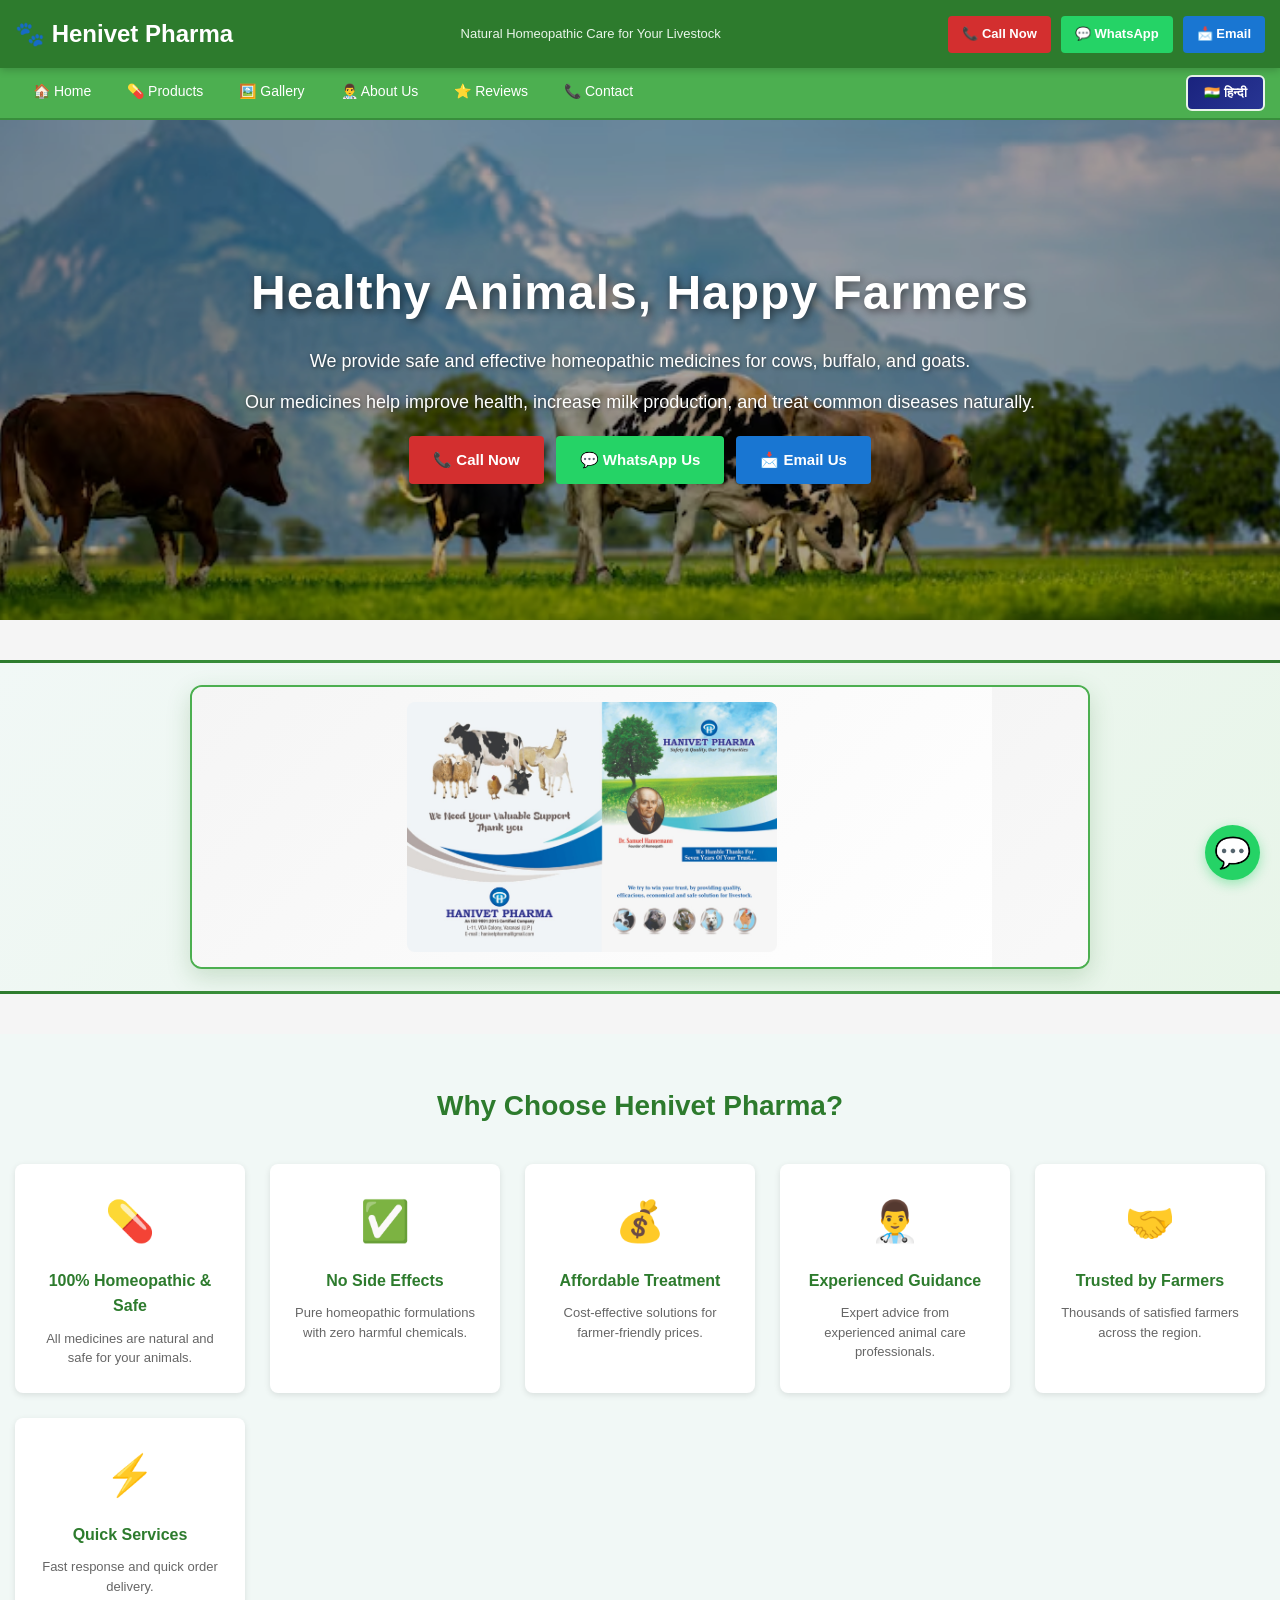
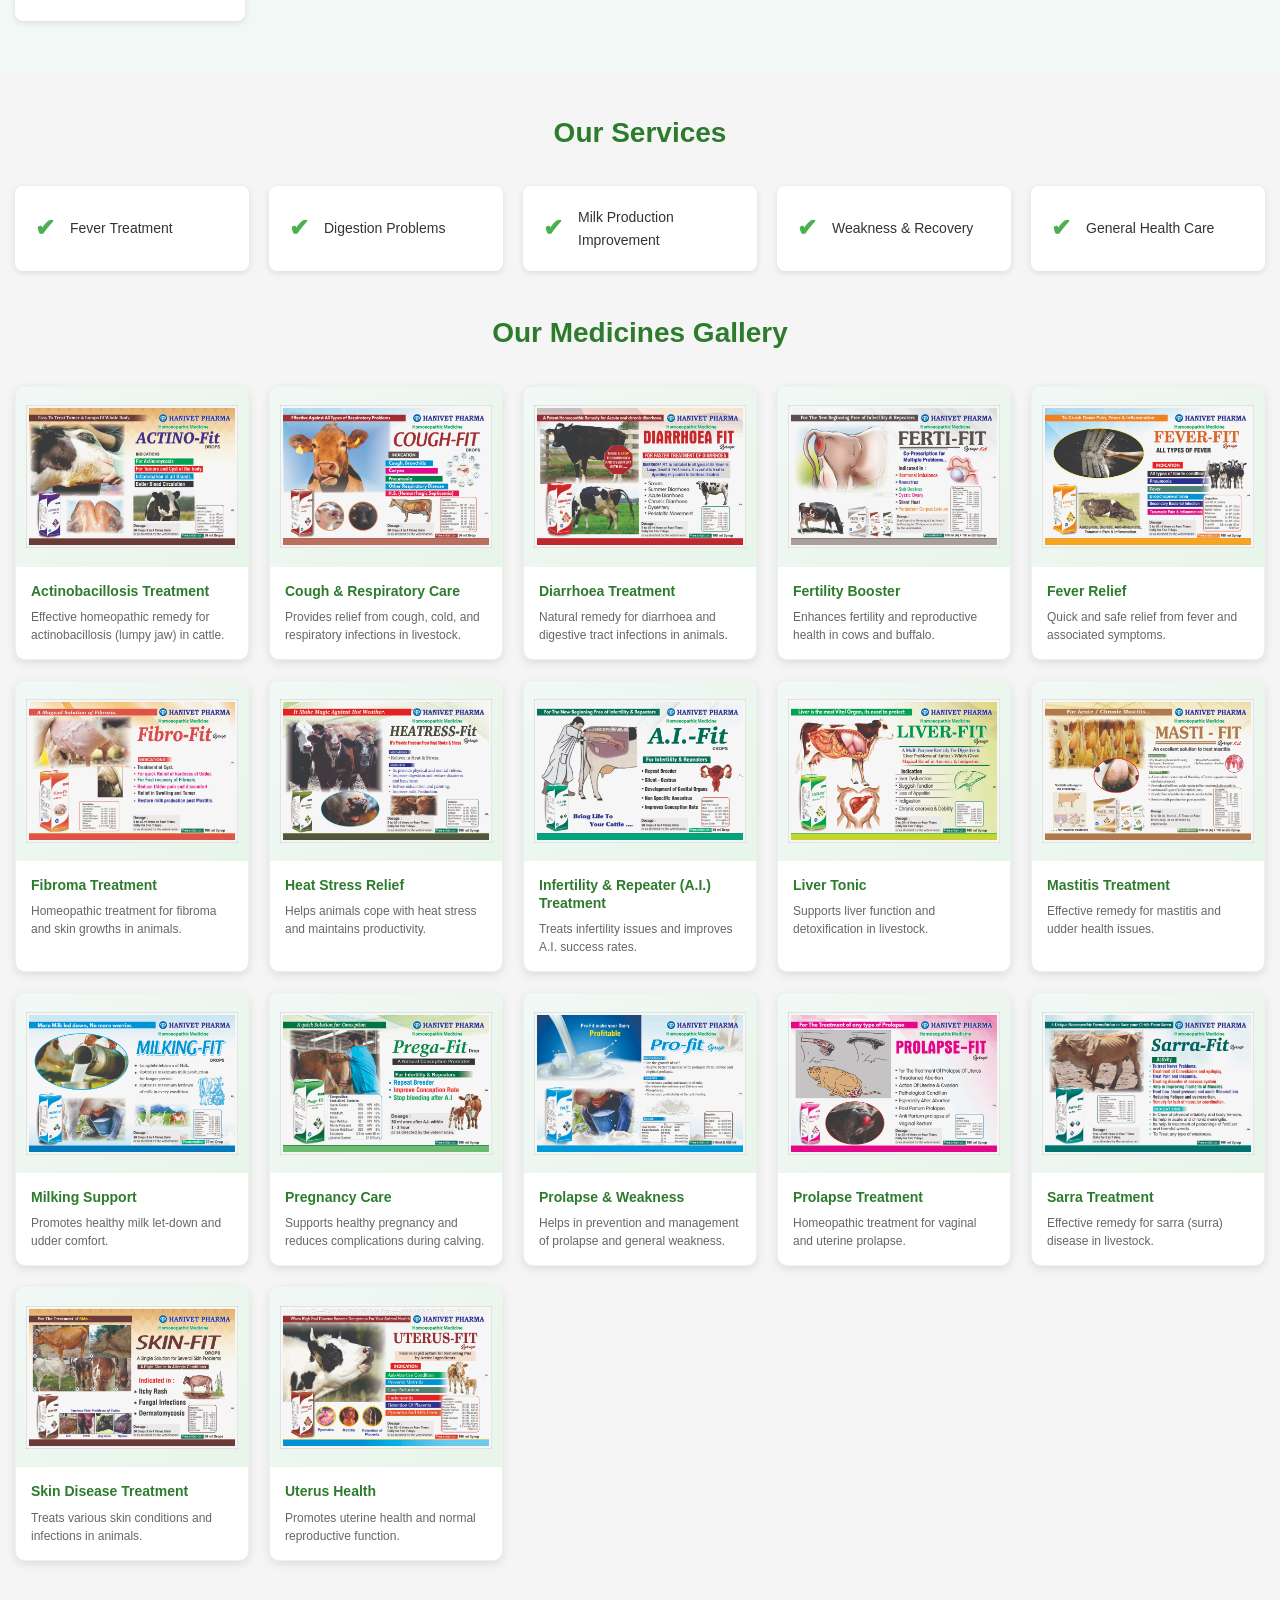
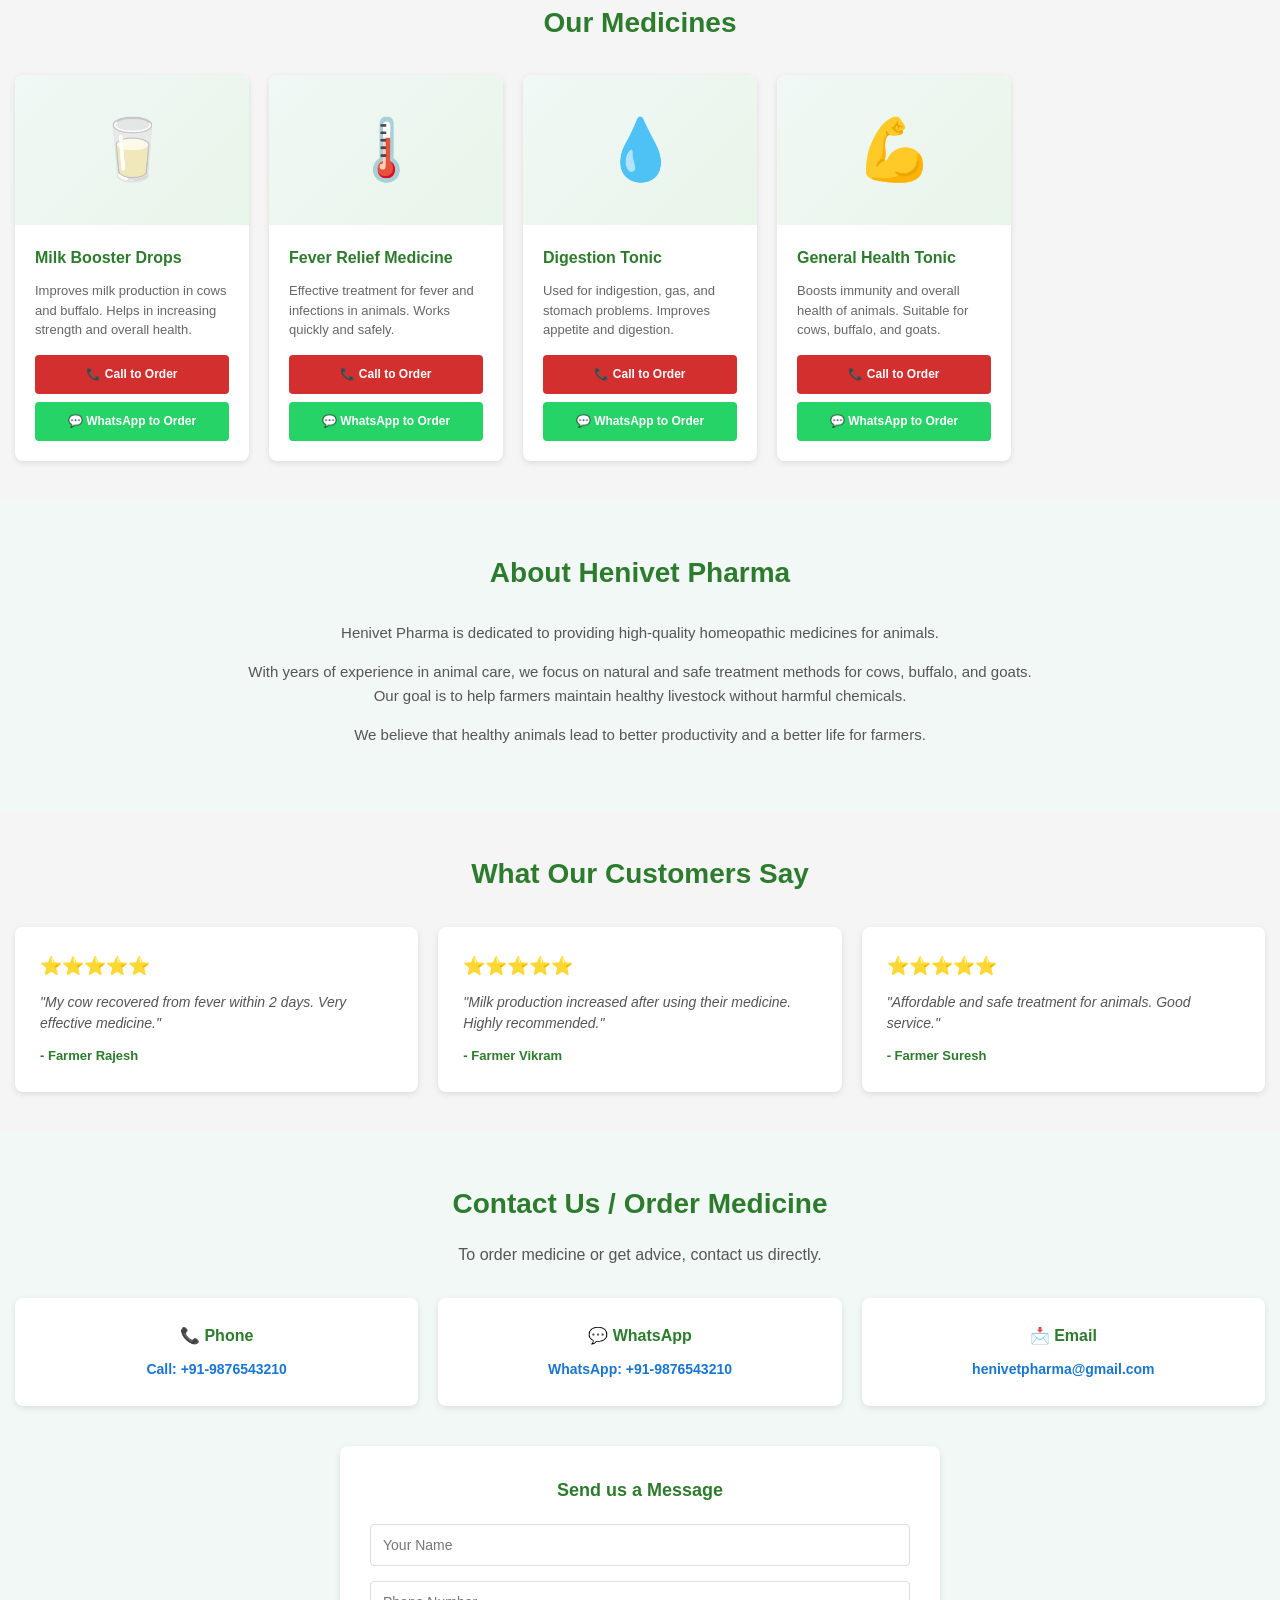
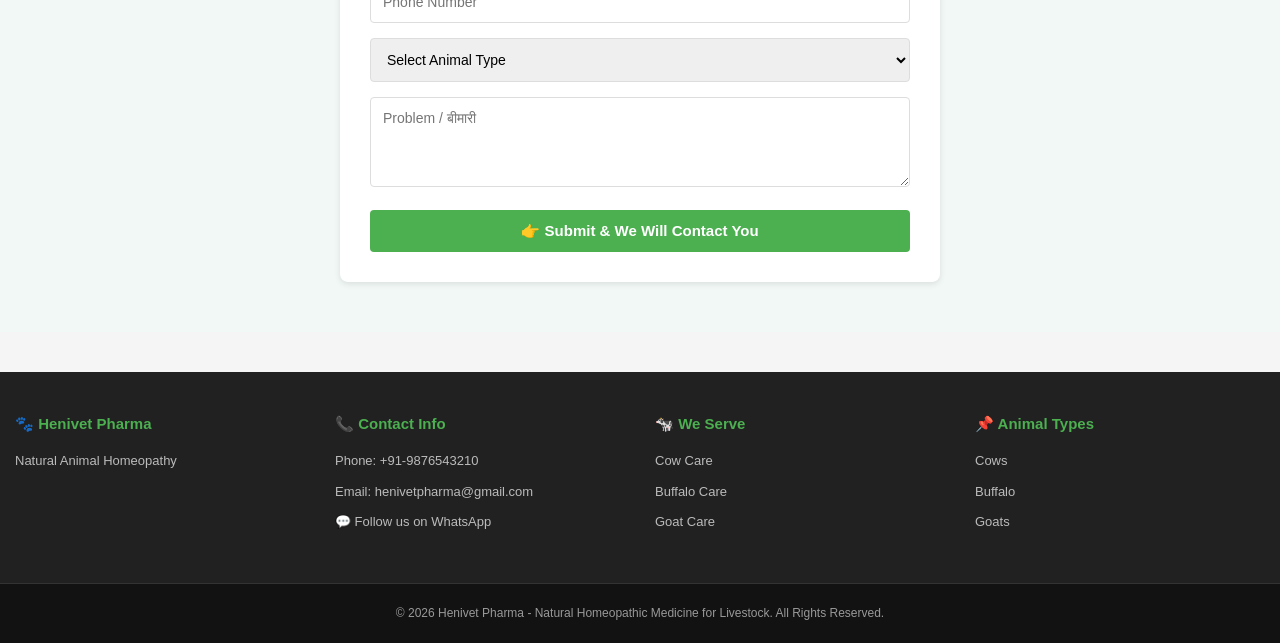
==== index.html @ 4a83a89b "Initial commit - Henivet Pharma with medicine gallery & language switch" ====
<!DOCTYPE html>
<html lang="en">
<head>
    <meta charset="UTF-8">
    <meta name="viewport" content="width=device-width, initial-scale=1.0">
    <title>Henivet Pharma - Natural Homeopathic Medicine for Livestock</title>
    <link rel="stylesheet" href="style.css">
</head>
<body>
    <!-- Header with Contact Buttons -->
    <div class="header">
        <div class="header-content">
            <a href="#" class="logo" data-lang="header_logo">🐾 Henivet Pharma</a>
            <div class="header-tagline" data-lang="header_tagline">Natural Homeopathic Care for Your Livestock</div>
            <div class="header-icons">
                <a href="tel:+919876543210" class="contact-btn call-btn" data-lang="header_call">📞 Call Now</a>
                <a href="https://wa.me/919876543210" class="contact-btn whatsapp-btn" target="_blank" data-lang="header_whatsapp">💬 WhatsApp</a>
                <a href="mailto:henivetpharma@gmail.com" class="contact-btn email-btn" data-lang="header_email">📩 Email</a>
            </div>
        </div>
    </div>

    <!-- Navigation -->
    <div class="nav-menu">
        <div class="nav-content">
            <a href="#home" class="nav-item" data-lang="nav_home">🏠 Home</a>
            <a href="#products" class="nav-item" data-lang="nav_products">💊 Products</a>
            <a href="#gallery" class="nav-item" data-lang="nav_gallery">🖼️ Gallery</a>
            <a href="#about" class="nav-item" data-lang="nav_about">👨‍⚕️ About Us</a>
            <a href="#reviews" class="nav-item" data-lang="nav_reviews">⭐ Reviews</a>
            <a href="#contact" class="nav-item" data-lang="nav_contact">📞 Contact</a>
            <div class="lang-switcher">
                <button class="lang-toggle-btn" onclick="toggleLangDropdown()">🇮🇳 हिन्दी</button>
                <div class="lang-dropdown">
                    <button class="lang-option" onclick="setLanguage('en')">
                        <span class="lang-flag">🇬🇧</span> English
                    </button>
                    <button class="lang-option" onclick="setLanguage('hi')">
                        <span class="lang-flag">🇮🇳</span> हिन्दी
                    </button>
                </div>
            </div>
        </div>
    </div>

    <!-- Hero Banner -->
    <div class="banner" id="home">
        <div class="banner-content">
            <h1 data-lang="hero_title">Healthy Animals, Happy Farmers</h1>
            <p data-lang="hero_desc1">We provide safe and effective homeopathic medicines for cows, buffalo, and goats.</p>
            <p data-lang="hero_desc2">Our medicines help improve health, increase milk production, and treat common diseases naturally.</p>
            <div class="banner-buttons">
                <a href="tel:+919876543210" class="banner-btn call-btn" data-lang="hero_call">📞 Call Now</a>
                <a href="https://wa.me/919876543210" class="banner-btn whatsapp-btn" target="_blank" data-lang="hero_whatsapp">💬 WhatsApp Us</a>
                <a href="mailto:henivetpharma@gmail.com" class="banner-btn email-btn" data-lang="hero_email">📩 Email Us</a>
            </div>
        </div>
    </div>

    <!-- Image Slider Section -->
    <div class="image-slider">
        <div class="slider-container">
            <div class="slider-track">
                <div class="slider-item">
                    <img src="About.jpg" alt="Henivet Pharma - About">
                </div>
                <div class="slider-item">
                    <img src="About2.jpg" alt="Henivet Pharma - About 2">
                </div>
            </div>
        </div>
    </div>

    <!-- Why Choose Us Section -->
    <div class="why-choose-us">
        <h2 data-lang="why_title">Why Choose Henivet Pharma?</h2>
        <div class="why-choose-grid">
            <div class="why-card">
                <div class="why-icon">💊</div>
                <h3 data-lang="why_1_title">100% Homeopathic & Safe</h3>
                <p data-lang="why_1_desc">All medicines are natural and safe for your animals.</p>
            </div>
            <div class="why-card">
                <div class="why-icon">✅</div>
                <h3 data-lang="why_2_title">No Side Effects</h3>
                <p data-lang="why_2_desc">Pure homeopathic formulations with zero harmful chemicals.</p>
            </div>
            <div class="why-card">
                <div class="why-icon">💰</div>
                <h3 data-lang="why_3_title">Affordable Treatment</h3>
                <p data-lang="why_3_desc">Cost-effective solutions for farmer-friendly prices.</p>
            </div>
            <div class="why-card">
                <div class="why-icon">👨‍⚕️</div>
                <h3 data-lang="why_4_title">Experienced Guidance</h3>
                <p data-lang="why_4_desc">Expert advice from experienced animal care professionals.</p>
            </div>
            <div class="why-card">
                <div class="why-icon">🤝</div>
                <h3 data-lang="why_5_title">Trusted by Farmers</h3>
                <p data-lang="why_5_desc">Thousands of satisfied farmers across the region.</p>
            </div>
            <div class="why-card">
                <div class="why-icon">⚡</div>
                <h3 data-lang="why_6_title">Quick Services</h3>
                <p data-lang="why_6_desc">Fast response and quick order delivery.</p>
            </div>
        </div>
    </div>

    <!-- Services Section -->
    <div class="services-section">
        <h2 data-lang="services_title">Our Services</h2>
        <div class="services-grid">
            <div class="service-item">
                <span class="check-mark">✔</span>
                <span data-lang="services_1">Fever Treatment</span>
            </div>
            <div class="service-item">
                <span class="check-mark">✔</span>
                <span data-lang="services_2">Digestion Problems</span>
            </div>
            <div class="service-item">
                <span class="check-mark">✔</span>
                <span data-lang="services_3">Milk Production Improvement</span>
            </div>
            <div class="service-item">
                <span class="check-mark">✔</span>
                <span data-lang="services_4">Weakness & Recovery</span>
            </div>
            <div class="service-item">
                <span class="check-mark">✔</span>
                <span data-lang="services_5">General Health Care</span>
            </div>
        </div>
    </div>


    <!-- Medicine Gallery Section -->
    <div class="medicine-gallery" id="gallery">
        <h2 data-lang="gallery_title">Our Medicines Gallery</h2>
        <div class="medicine-grid">
            <div class="medicine-card">
                <div class="medicine-card-img"><img src="actino_fit.jpg" alt="Actino"></div>
                <div class="medicine-card-body">
                    <h3 data-lang="medicine_actino">Actinobacillosis Treatment</h3>
                    <p data-lang="medicine_actino_desc">Effective homeopathic remedy for actinobacillosis (lumpy jaw) in cattle.</p>
                </div>
            </div>
            <div class="medicine-card">
                <div class="medicine-card-img"><img src="cough_fit.jpg" alt="Cough"></div>
                <div class="medicine-card-body">
                    <h3 data-lang="medicine_cough">Cough & Respiratory Care</h3>
                    <p data-lang="medicine_cough_desc">Provides relief from cough, cold, and respiratory infections in livestock.</p>
                </div>
            </div>
            <div class="medicine-card">
                <div class="medicine-card-img"><img src="diarrhoea_fit.jpg" alt="Diarrhoea"></div>
                <div class="medicine-card-body">
                    <h3 data-lang="medicine_diarrhoea">Diarrhoea Treatment</h3>
                    <p data-lang="medicine_diarrhoea_desc">Natural remedy for diarrhoea and digestive tract infections in animals.</p>
                </div>
            </div>
            <div class="medicine-card">
                <div class="medicine-card-img"><img src="ferit_fit.jpg" alt="Fertility"></div>
                <div class="medicine-card-body">
                    <h3 data-lang="medicine_ferit">Fertility Booster</h3>
                    <p data-lang="medicine_ferit_desc">Enhances fertility and reproductive health in cows and buffalo.</p>
                </div>
            </div>
            <div class="medicine-card">
                <div class="medicine-card-img"><img src="fever_fit.jpg" alt="Fever"></div>
                <div class="medicine-card-body">
                    <h3 data-lang="medicine_fever">Fever Relief</h3>
                    <p data-lang="medicine_fever_desc">Quick and safe relief from fever and associated symptoms.</p>
                </div>
            </div>
            <div class="medicine-card">
                <div class="medicine-card-img"><img src="fibro_fit.jpg" alt="Fibroma"></div>
                <div class="medicine-card-body">
                    <h3 data-lang="medicine_fibro">Fibroma Treatment</h3>
                    <p data-lang="medicine_fibro_desc">Homeopathic treatment for fibroma and skin growths in animals.</p>
                </div>
            </div>
            <div class="medicine-card">
                <div class="medicine-card-img"><img src="heatress_fit.jpg" alt="Heat Stress"></div>
                <div class="medicine-card-body">
                    <h3 data-lang="medicine_heatress">Heat Stress Relief</h3>
                    <p data-lang="medicine_heatress_desc">Helps animals cope with heat stress and maintains productivity.</p>
                </div>
            </div>
            <div class="medicine-card">
                <div class="medicine-card-img"><img src="infertility&amp;repeater(A.I.)fit.jpg" alt="Infertility"></div>
                <div class="medicine-card-body">
                    <h3 data-lang="medicine_infertility">Infertility & Repeater (A.I.) Treatment</h3>
                    <p data-lang="medicine_infertility_desc">Treats infertility issues and improves A.I. success rates.</p>
                </div>
            </div>
            <div class="medicine-card">
                <div class="medicine-card-img"><img src="liver_fit.jpg" alt="Liver"></div>
                <div class="medicine-card-body">
                    <h3 data-lang="medicine_liver">Liver Tonic</h3>
                    <p data-lang="medicine_liver_desc">Supports liver function and detoxification in livestock.</p>
                </div>
            </div>
            <div class="medicine-card">
                <div class="medicine-card-img"><img src="masti_fit.jpg" alt="Mastitis"></div>
                <div class="medicine-card-body">
                    <h3 data-lang="medicine_masti">Mastitis Treatment</h3>
                    <p data-lang="medicine_masti_desc">Effective remedy for mastitis and udder health issues.</p>
                </div>
            </div>
            <div class="medicine-card">
                <div class="medicine-card-img"><img src="milking_fit.jpg" alt="Milking"></div>
                <div class="medicine-card-body">
                    <h3 data-lang="medicine_milking">Milking Support</h3>
                    <p data-lang="medicine_milking_desc">Promotes healthy milk let-down and udder comfort.</p>
                </div>
            </div>
            <div class="medicine-card">
                <div class="medicine-card-img"><img src="prega_fit.jpg" alt="Pregnancy"></div>
                <div class="medicine-card-body">
                    <h3 data-lang="medicine_prega">Pregnancy Care</h3>
                    <p data-lang="medicine_prega_desc">Supports healthy pregnancy and reduces complications during calving.</p>
                </div>
            </div>
            <div class="medicine-card">
                <div class="medicine-card-img"><img src="pro_fit.jpg" alt="Prolapse & Weakness"></div>
                <div class="medicine-card-body">
                    <h3 data-lang="medicine_pro">Prolapse & Weakness</h3>
                    <p data-lang="medicine_pro_desc">Helps in prevention and management of prolapse and general weakness.</p>
                </div>
            </div>
            <div class="medicine-card">
                <div class="medicine-card-img"><img src="prolapse_fit.jpg" alt="Prolapse"></div>
                <div class="medicine-card-body">
                    <h3 data-lang="medicine_prolapse">Prolapse Treatment</h3>
                    <p data-lang="medicine_prolapse_desc">Homeopathic treatment for vaginal and uterine prolapse.</p>
                </div>
            </div>
            <div class="medicine-card">
                <div class="medicine-card-img"><img src="sarra_fit.jpg" alt="Sarra"></div>
                <div class="medicine-card-body">
                    <h3 data-lang="medicine_sarra">Sarra Treatment</h3>
                    <p data-lang="medicine_sarra_desc">Effective remedy for sarra (surra) disease in livestock.</p>
                </div>
            </div>
            <div class="medicine-card">
                <div class="medicine-card-img"><img src="skin_fit.jpg" alt="Skin"></div>
                <div class="medicine-card-body">
                    <h3 data-lang="medicine_skin">Skin Disease Treatment</h3>
                    <p data-lang="medicine_skin_desc">Treats various skin conditions and infections in animals.</p>
                </div>
            </div>
            <div class="medicine-card">
                <div class="medicine-card-img"><img src="uterus_fit.jpg" alt="Uterus"></div>
                <div class="medicine-card-body">
                    <h3 data-lang="medicine_uterus">Uterus Health</h3>
                    <p data-lang="medicine_uterus_desc">Promotes uterine health and normal reproductive function.</p>
                </div>
            </div>
        </div>
    </div>

    <!-- Products Section -->
    <div class="products-container" id="products">
        <h2 class="section-title" data-lang="products_title">Our Medicines</h2>
        <div class="products-grid">
            <div class="product-card">
                <div class="product-image">🥛</div>
                <div class="product-details">
                    <h3 class="product-name" data-lang="product_1_name">Milk Booster Drops</h3>
                    <p class="product-description" data-lang="product_1_desc">Improves milk production in cows and buffalo. Helps in increasing strength and overall health.</p>
                    <div class="product-buttons">
                        <a href="tel:+919876543210" class="order-btn" data-lang="order_call">📞 Call to Order</a>
                        <a href="https://wa.me/919876543210" class="order-btn whatsapp" target="_blank" data-lang="order_whatsapp">💬 WhatsApp to Order</a>
                    </div>
                </div>
            </div>

            <div class="product-card">
                <div class="product-image">🌡️</div>
                <div class="product-details">
                    <h3 class="product-name" data-lang="product_2_name">Fever Relief Medicine</h3>
                    <p class="product-description" data-lang="product_2_desc">Effective treatment for fever and infections in animals. Works quickly and safely.</p>
                    <div class="product-buttons">
                        <a href="tel:+919876543210" class="order-btn" data-lang="order_call">📞 Call to Order</a>
                        <a href="https://wa.me/919876543210" class="order-btn whatsapp" target="_blank" data-lang="order_whatsapp">💬 WhatsApp to Order</a>
                    </div>
                </div>
            </div>

            <div class="product-card">
                <div class="product-image">💧</div>
                <div class="product-details">
                    <h3 class="product-name" data-lang="product_3_name">Digestion Tonic</h3>
                    <p class="product-description" data-lang="product_3_desc">Used for indigestion, gas, and stomach problems. Improves appetite and digestion.</p>
                    <div class="product-buttons">
                        <a href="tel:+919876543210" class="order-btn" data-lang="order_call">📞 Call to Order</a>
                        <a href="https://wa.me/919876543210" class="order-btn whatsapp" target="_blank" data-lang="order_whatsapp">💬 WhatsApp to Order</a>
                    </div>
                </div>
            </div>

            <div class="product-card">
                <div class="product-image">💪</div>
                <div class="product-details">
                    <h3 class="product-name" data-lang="product_4_name">General Health Tonic</h3>
                    <p class="product-description" data-lang="product_4_desc">Boosts immunity and overall health of animals. Suitable for cows, buffalo, and goats.</p>
                    <div class="product-buttons">
                        <a href="tel:+919876543210" class="order-btn" data-lang="order_call">📞 Call to Order</a>
                        <a href="https://wa.me/919876543210" class="order-btn whatsapp" target="_blank" data-lang="order_whatsapp">💬 WhatsApp to Order</a>
                    </div>
                </div>
            </div>
        </div>
    </div>


    <!-- About Us Section -->
    <div class="about-section" id="about">
        <h2 data-lang="about_title">About Henivet Pharma</h2>
        <div class="about-content">
            <p data-lang="about_desc1">Henivet Pharma is dedicated to providing high-quality homeopathic medicines for animals.</p>
            <p data-lang="about_desc2">With years of experience in animal care, we focus on natural and safe treatment methods for cows, buffalo, and goats. Our goal is to help farmers maintain healthy livestock without harmful chemicals.</p>
            <p data-lang="about_desc3">We believe that healthy animals lead to better productivity and a better life for farmers.</p>
        </div>
    </div>

    <!-- Reviews Section -->
    <div class="reviews-section" id="reviews">
        <h2 data-lang="reviews_title">What Our Customers Say</h2>
        <div class="reviews-grid">
            <div class="review-card">
                <div class="review-stars">⭐⭐⭐⭐⭐</div>
                <p class="review-text" data-lang="review_1_text">"My cow recovered from fever within 2 days. Very effective medicine."</p>
                <p class="review-author" data-lang="review_1_author">- Farmer Rajesh</p>
            </div>
            <div class="review-card">
                <div class="review-stars">⭐⭐⭐⭐⭐</div>
                <p class="review-text" data-lang="review_2_text">"Milk production increased after using their medicine. Highly recommended."</p>
                <p class="review-author" data-lang="review_2_author">- Farmer Vikram</p>
            </div>
            <div class="review-card">
                <div class="review-stars">⭐⭐⭐⭐⭐</div>
                <p class="review-text" data-lang="review_3_text">"Affordable and safe treatment for animals. Good service."</p>
                <p class="review-author" data-lang="review_3_author">- Farmer Suresh</p>
            </div>
        </div>
    </div>

    <!-- Contact Section -->
    <div class="contact-section" id="contact">
        <h2 data-lang="contact_title">Contact Us / Order Medicine</h2>
        <p data-lang="contact_subtitle">To order medicine or get advice, contact us directly.</p>
        
        <div class="contact-info">
            <div class="contact-method">
                <h3 data-lang="contact_phone_title">📞 Phone</h3>
                <p><a href="tel:+919876543210" data-lang="contact_phone">Call: +91-9876543210</a></p>
            </div>
            
            <div class="contact-method">
                <h3 data-lang="contact_whatsapp_title">💬 WhatsApp</h3>
                <p><a href="https://wa.me/919876543210" target="_blank" data-lang="contact_whatsapp">WhatsApp: +91-9876543210</a></p>
            </div>
            
            <div class="contact-method">
                <h3 data-lang="contact_email_title">📩 Email</h3>
                <p><a href="mailto:henivetpharma@gmail.com" data-lang="contact_email">henivetpharma@gmail.com</a></p>
            </div>
        </div>

        <div class="contact-form">
            <h3 data-lang="contact_form_title">Send us a Message</h3>
            <form onsubmit="handleFormSubmit(event)">
                <input type="text" id="name" data-lang="form_name_placeholder" placeholder="Your Name" required>
                <input type="tel" id="phone" data-lang="form_phone_placeholder" placeholder="Phone Number" required>
                <select id="animal" required>
                    <option value="" data-lang="form_animal_label">Select Animal Type</option>
                    <option value="Cow" data-lang="form_animal_cow">Cow</option>
                    <option value="Buffalo" data-lang="form_animal_buffalo">Buffalo</option>
                    <option value="Goat" data-lang="form_animal_goat">Goat</option>
                </select>
                <textarea id="problem" data-lang="form_problem_placeholder" placeholder="Problem / बीमारी" rows="4" required></textarea>
                <button type="submit" class="submit-btn" data-lang="form_submit">👉 Submit & We Will Contact You</button>
            </form>
        </div>
    </div>
    <div class="footer">
        <div class="footer-content">
            <div class="footer-section">
                <h3 data-lang="footer_brand">🐾 Henivet Pharma</h3>
                <p data-lang="footer_tagline">Natural Animal Homeopathy</p>
            </div>

            <div class="footer-section">
                <h3 data-lang="footer_contact_title">📞 Contact Info</h3>
                <ul>
                    <li><a href="tel:+919876543210" data-lang="footer_phone">Phone: +91-9876543210</a></li>
                    <li><a href="mailto:henivetpharma@gmail.com" data-lang="footer_email">Email: henivetpharma@gmail.com</a></li>
                    <li><a href="https://wa.me/919876543210" target="_blank" data-lang="footer_whatsapp_link">💬 Follow us on WhatsApp</a></li>
                </ul>
            </div>

            <div class="footer-section">
                <h3 data-lang="footer_serve_title">🐄 We Serve</h3>
                <ul>
                    <li data-lang="footer_serve_1">Cow Care</li>
                    <li data-lang="footer_serve_2">Buffalo Care</li>
                    <li data-lang="footer_serve_3">Goat Care</li>
                </ul>
            </div>

            <div class="footer-section">
                <h3 data-lang="footer_animals_title">📌 Animal Types</h3>
                <ul>
                    <li data-lang="footer_animal_1">Cows</li>
                    <li data-lang="footer_animal_2">Buffalo</li>
                    <li data-lang="footer_animal_3">Goats</li>
                </ul>
            </div>
        </div>

        <div class="footer-bottom">
            <p data-lang="footer_copyright">&copy; 2026 Henivet Pharma - Natural Homeopathic Medicine for Livestock. All Rights Reserved.</p>
        </div>
    </div>

    <!-- Floating WhatsApp Button -->
    <a href="https://wa.me/919876543210" target="_blank" class="whatsapp-float">
        <span>💬</span>
    </a>

    <script src="script.js"></script>
</body>
</html>
---- style.css ----
* {
    margin: 0;
    padding: 0;
    box-sizing: border-box;
}

body {
    font-family: 'Roboto', Arial, sans-serif;
    background-color: #f5f5f5;
    color: #212121;
    line-height: 1.6;
}

/* Header */
.header {
    background-color: #2d7b2d;
    padding: 15px 0;
    position: sticky;
    top: 0;
    z-index: 100;
    box-shadow: 0 2px 8px rgba(0,0,0,0.2);
}

.header-content {
    max-width: 1280px;
    margin: 0 auto;
    padding: 0 15px;
    display: flex;
    align-items: center;
    justify-content: space-between;
    gap: 20px;
    flex-wrap: wrap;
}

.logo {
    color: white;
    font-size: 24px;
    font-weight: bold;
    text-decoration: none;
    white-space: nowrap;
}

.header-tagline {
    color: #e8f5e9;
    font-size: 13px;
    flex: 1;
    text-align: center;
}

.header-icons {
    display: flex;
    gap: 10px;
    flex-wrap: wrap;
    justify-content: flex-end;
}

.contact-btn {
    padding: 8px 14px;
    border-radius: 4px;
    text-decoration: none;
    color: white;
    font-size: 13px;
    font-weight: bold;
    border: none;
    cursor: pointer;
    transition: all 0.3s;
    display: inline-block;
    white-space: nowrap;
}

.call-btn { background-color: #d32f2f; }
.call-btn:hover { background-color: #b71c1c; transform: scale(1.05); box-shadow: 0 4px 12px rgba(211, 47, 47, 0.4); }

.whatsapp-btn { background-color: #25d366; }
.whatsapp-btn:hover { background-color: #1da851; transform: scale(1.05); box-shadow: 0 4px 12px rgba(37, 211, 102, 0.4); }

.email-btn { background-color: #1976d2; }
.email-btn:hover { background-color: #1565c0; transform: scale(1.05); box-shadow: 0 4px 12px rgba(25, 118, 210, 0.4); }

/* Navigation */
.nav-menu {
    background-color: #4caf50;
    border-bottom: 2px solid #388e3c;
    box-shadow: 0 2px 4px rgba(0,0,0,0.1);
}

.nav-content {
    max-width: 1280px;
    margin: 0 auto;
    padding: 0 15px;
    display: flex;
    gap: 0;
    flex-wrap: wrap;
    align-items: center;
}

.nav-item {
    padding: 12px 18px;
    color: white;
    text-decoration: none;
    font-size: 14px;
    font-weight: 500;
    border-bottom: 3px solid transparent;
    transition: all 0.2s;
    cursor: pointer;
    border-radius: 0;
}

.nav-item:hover {
    background-color: #388e3c;
    border-bottom-color: #fff;
}

/* Language Switcher */
.lang-switcher {
    position: relative;
    display: inline-block;
    margin-left: auto;
}

.lang-toggle-btn {
    background: linear-gradient(135deg, #1a237e, #283593);
    color: white;
    border: 2px solid #e8f5e9;
    padding: 8px 16px;
    border-radius: 6px;
    font-size: 13px;
    font-weight: bold;
    cursor: pointer;
    transition: all 0.3s;
    white-space: nowrap;
}

.lang-toggle-btn:hover {
    background: linear-gradient(135deg, #283593, #3949ab);
    transform: scale(1.05);
    box-shadow: 0 4px 12px rgba(26, 35, 126, 0.4);
}

.lang-dropdown {
    display: none;
    position: absolute;
    top: 100%;
    right: 0;
    background: white;
    min-width: 160px;
    border-radius: 8px;
    box-shadow: 0 8px 24px rgba(0,0,0,0.15);
    z-index: 200;
    margin-top: 8px;
    overflow: hidden;
    border: 1px solid #e0e0e0;
}

.lang-dropdown.show { display: block; }

.lang-option {
    display: flex;
    align-items: center;
    gap: 10px;
    padding: 14px 20px;
    cursor: pointer;
    transition: all 0.2s;
    font-size: 14px;
    color: #333;
    border: none;
    background: none;
    width: 100%;
    text-align: left;
}

.lang-option:hover { background-color: #e8f5e9; color: #2d7b2d; }
.lang-option .lang-flag { font-size: 20px; }

/* Hero Banner */
.banner {
    background: url('cow-standing-green-pasture-cow-field-livestock-grazing-countryside-farm-life-with-cattle-calves-cow-rural-landscape-ranch-with-grazing-bovine-dairy-cow_265223-182213.avif') center/cover no-repeat fixed;
    color: white;
    padding: 100px 20px;
    text-align: center;
    margin-bottom: 40px;
    position: relative;
    min-height: 500px;
    display: flex;
    align-items: center;
    justify-content: center;
}

.banner::before {
    content: '';
    position: absolute;
    top: 0; left: 0; right: 0; bottom: 0;
    background: rgba(0, 0, 0, 0.35);
    z-index: 1;
}

.banner-content {
    max-width: 800px;
    margin: 0 auto;
    position: relative;
    z-index: 2;
}

.banner h1 {
    font-size: 48px;
    margin-bottom: 15px;
    font-weight: bold;
    text-shadow: 2px 2px 8px rgba(0, 0, 0, 0.6);
    letter-spacing: 1px;
}

.banner p {
    font-size: 18px;
    margin-bottom: 12px;
    line-height: 1.6;
    text-shadow: 1px 1px 4px rgba(0, 0, 0, 0.6);
}

.banner-buttons {
    display: flex;
    gap: 12px;
    justify-content: center;
    flex-wrap: wrap;
    margin-top: 20px;
}

.banner-btn {
    padding: 12px 24px;
    color: white;
    border: none;
    border-radius: 4px;
    font-size: 15px;
    cursor: pointer;
    font-weight: bold;
    transition: all 0.3s;
    text-decoration: none;
    display: inline-block;
}

.banner-btn.call-btn { background-color: #d32f2f; }
.banner-btn.call-btn:hover { background-color: #b71c1c; transform: scale(1.05); box-shadow: 0 4px 12px rgba(211, 47, 47, 0.4); }
.banner-btn.whatsapp-btn { background-color: #25d366; }
.banner-btn.whatsapp-btn:hover { background-color: #1da851; transform: scale(1.05); box-shadow: 0 4px 12px rgba(37, 211, 102, 0.4); }
.banner-btn.email-btn { background-color: #1976d2; }
.banner-btn.email-btn:hover { background-color: #1565c0; transform: scale(1.05); box-shadow: 0 4px 12px rgba(25, 118, 210, 0.4); }

/* Image Slider Section */
.image-slider {
    width: 100%;
    margin: 40px 0;
    overflow: hidden;
    background: linear-gradient(135deg, #f1f8f6 0%, #e8f5e9 100%);
    padding: 25px 0;
    position: relative;
}

.image-slider::before, .image-slider::after {
    content: '';
    position: absolute;
    left: 0; right: 0;
    height: 3px;
    background: linear-gradient(90deg, #2d7b2d, #4caf50, #2d7b2d);
}
.image-slider::before { top: 0; }
.image-slider::after { bottom: 0; }

.slider-container {
    max-width: 900px;
    margin: 0 auto;
    overflow: hidden;
    position: relative;
    border-radius: 12px;
    box-shadow: 0 8px 24px rgba(45, 123, 45, 0.2);
    border: 2px solid #4caf50;
    background: white;
}

.slider-track {
    display: flex;
    animation: slideRight 12s linear infinite;
    width: fit-content;
}

.slider-item {
    min-width: 100%;
    height: 280px;
    display: flex;
    align-items: center;
    justify-content: center;
    background: linear-gradient(135deg, #f5f5f5 0%, #fff 100%);
    padding: 15px;
}

.slider-item img {
    width: auto;
    height: 100%;
    max-width: 90%;
    object-fit: contain;
    display: block;
    border-radius: 8px;
    transition: transform 0.3s ease;
}

.slider-item:hover img { transform: scale(1.02); }

@keyframes slideRight {
    0% { transform: translateX(0); }
    50% { transform: translateX(-100%); }
    100% { transform: translateX(-100%); }
}

/* Why Choose Us Section */
.why-choose-us {
    background-color: #f1f8f6;
    padding: 50px 15px;
    margin-bottom: 40px;
}

.why-choose-us h2 {
    max-width: 1280px;
    margin: 0 auto 35px;
    font-size: 28px;
    color: #2d7b2d;
    text-align: center;
}

.why-choose-grid {
    max-width: 1280px;
    margin: 0 auto;
    display: grid;
    grid-template-columns: repeat(auto-fit, minmax(200px, 1fr));
    gap: 25px;
}

.why-card {
    background: white;
    padding: 25px;
    border-radius: 8px;
    text-align: center;
    box-shadow: 0 2px 6px rgba(0,0,0,0.1);
    transition: all 0.3s;
}

.why-card:hover { box-shadow: 0 6px 16px rgba(76, 175, 80, 0.2); transform: translateY(-5px); }
.why-icon { font-size: 40px; margin-bottom: 15px; }
.why-card h3 { font-size: 16px; color: #2d7b2d; margin-bottom: 10px; }
.why-card p { font-size: 13px; color: #666; line-height: 1.5; }

/* Services Section */
.services-section {
    max-width: 1280px;
    margin: 0 auto 40px;
    padding: 0 15px;
}

.services-section h2 {
    font-size: 28px;
    color: #2d7b2d;
    margin-bottom: 30px;
    text-align: center;
}

.services-grid {
    display: grid;
    grid-template-columns: repeat(auto-fit, minmax(200px, 1fr));
    gap: 20px;
}

.service-item {
    background: white;
    padding: 20px;
    border-radius: 8px;
    box-shadow: 0 2px 6px rgba(0,0,0,0.1);
    display: flex;
    align-items: center;
    gap: 15px;
    transition: all 0.3s;
}

.service-item:hover { box-shadow: 0 6px 16px rgba(76, 175, 80, 0.2); transform: translateY(-3px); }
.check-mark { font-size: 24px; color: #4caf50; font-weight: bold; }
.service-item span:last-child { font-size: 14px; color: #333; font-weight: 500; }

/* Medicine Gallery Section */
.medicine-gallery {
    max-width: 1280px;
    margin: 0 auto 40px;
    padding: 0 15px;
}

.medicine-gallery h2 {
    font-size: 28px;
    color: #2d7b2d;
    margin-bottom: 30px;
    text-align: center;
}

.medicine-grid {
    display: grid;
    grid-template-columns: repeat(auto-fill, minmax(200px, 1fr));
    gap: 20px;
}

.medicine-card {
    background: white;
    border-radius: 10px;
    overflow: hidden;
    box-shadow: 0 3px 10px rgba(0,0,0,0.1);
    transition: all 0.3s ease;
    border: 1px solid #e8f5e9;
    cursor: pointer;
}

.medicine-card:hover {
    transform: translateY(-6px);
    box-shadow: 0 8px 25px rgba(76, 175, 80, 0.25);
    border-color: #4caf50;
}

.medicine-card-img {
    width: 100%;
    height: 180px;
    background: linear-gradient(135deg, #f1f8f6 0%, #e8f5e9 100%);
    display: flex;
    align-items: center;
    justify-content: center;
    overflow: hidden;
    padding: 10px;
}

.medicine-card-img img {
    width: 100%;
    height: 100%;
    object-fit: contain;
    transition: transform 0.4s ease;
}

.medicine-card:hover .medicine-card-img img { transform: scale(1.08); }

.medicine-card-body { padding: 15px; }
.medicine-card-body h3 { font-size: 14px; color: #2d7b2d; margin-bottom: 8px; font-weight: bold; line-height: 1.3; }
.medicine-card-body p { font-size: 12px; color: #666; line-height: 1.5; }

/* Products Section */
.products-container {
    max-width: 1280px;
    margin: 0 auto 40px;
    padding: 0 15px;
}

.products-container h2 {
    font-size: 28px;
    color: #2d7b2d;
    margin-bottom: 30px;
    text-align: center;
}

.products-grid {
    display: grid;
    grid-template-columns: repeat(auto-fill, minmax(220px, 1fr));
    gap: 20px;
}

.product-card {
    background: white;
    border-radius: 8px;
    overflow: hidden;
    box-shadow: 0 2px 6px rgba(0,0,0,0.1);
    transition: all 0.3s;
}

.product-card:hover { box-shadow: 0 6px 16px rgba(76, 175, 80, 0.2); transform: translateY(-5px); }

.product-image {
    width: 100%;
    height: 150px;
    background: linear-gradient(135deg, #f1f8f6 0%, #e8f5e9 100%);
    display: flex;
    align-items: center;
    justify-content: center;
    font-size: 60px;
}

.product-details { padding: 20px; }
.product-name { font-size: 16px; font-weight: bold; color: #2d7b2d; margin-bottom: 10px; }
.product-description { font-size: 13px; color: #666; margin-bottom: 15px; line-height: 1.5; }
.product-buttons { display: flex; flex-direction: column; gap: 8px; }

.order-btn {
    padding: 10px 15px;
    border: none;
    border-radius: 4px;
    font-size: 12px;
    font-weight: bold;
    cursor: pointer;
    text-decoration: none;
    text-align: center;
    transition: all 0.3s;
    color: white;
    background-color: #d32f2f;
}

.order-btn:hover { background-color: #b71c1c; transform: scale(1.02); }
.order-btn.whatsapp { background-color: #25d366; }
.order-btn.whatsapp:hover { background-color: #1da851; }

/* About Us Section */
.about-section {
    background-color: #f1f8f6;
    padding: 50px 15px;
    margin-bottom: 40px;
}

.about-section h2 {
    max-width: 800px;
    margin: 0 auto 25px;
    font-size: 28px;
    color: #2d7b2d;
    text-align: center;
}

.about-content {
    max-width: 800px;
    margin: 0 auto;
    text-align: center;
}

.about-content p { font-size: 15px; color: #555; margin-bottom: 15px; line-height: 1.6; }

/* Reviews Section */
.reviews-section {
    max-width: 1280px;
    margin: 0 auto 40px;
    padding: 0 15px;
}

.reviews-section h2 {
    font-size: 28px;
    color: #2d7b2d;
    margin-bottom: 30px;
    text-align: center;
}

.reviews-grid {
    display: grid;
    grid-template-columns: repeat(auto-fit, minmax(250px, 1fr));
    gap: 20px;
}

.review-card {
    background: white;
    padding: 25px;
    border-radius: 8px;
    box-shadow: 0 2px 6px rgba(0,0,0,0.1);
    transition: all 0.3s;
}

.review-card:hover { box-shadow: 0 6px 16px rgba(76, 175, 80, 0.2); transform: translateY(-5px); }
.review-stars { font-size: 18px; margin-bottom: 12px; }
.review-text { font-size: 14px; color: #555; margin-bottom: 12px; line-height: 1.5; font-style: italic; }
.review-author { font-size: 13px; color: #2d7b2d; font-weight: bold; }

/* Contact Section */
.contact-section {
    background-color: #f1f8f6;
    padding: 50px 15px;
    margin-bottom: 40px;
}

.contact-section h2 {
    max-width: 1280px;
    margin: 0 auto 15px;
    font-size: 28px;
    color: #2d7b2d;
    text-align: center;
}

.contact-section > p {
    max-width: 1280px;
    margin: 0 auto 30px;
    text-align: center;
    color: #555;
}

.contact-info {
    max-width: 1280px;
    margin: 0 auto 40px;
    display: grid;
    grid-template-columns: repeat(auto-fit, minmax(200px, 1fr));
    gap: 20px;
}

.contact-method {
    background: white;
    padding: 25px;
    border-radius: 8px;
    text-align: center;
    box-shadow: 0 2px 6px rgba(0,0,0,0.1);
}

.contact-method h3 { font-size: 16px; color: #2d7b2d; margin-bottom: 10px; }
.contact-method p { font-size: 14px; }
.contact-method a { color: #1976d2; text-decoration: none; font-weight: bold; transition: color 0.3s; }
.contact-method a:hover { color: #2d7b2d; }

.contact-form {
    max-width: 600px;
    margin: 0 auto;
    background: white;
    padding: 30px;
    border-radius: 8px;
    box-shadow: 0 2px 6px rgba(0,0,0,0.1);
}

.contact-form h3 { font-size: 18px; color: #2d7b2d; margin-bottom: 20px; text-align: center; }

.contact-form input,
.contact-form select,
.contact-form textarea {
    width: 100%;
    padding: 12px;
    margin-bottom: 15px;
    border: 1px solid #ddd;
    border-radius: 4px;
    font-family: inherit;
    font-size: 14px;
}

.contact-form input:focus,
.contact-form select:focus,
.contact-form textarea:focus {
    outline: none;
    border-color: #4caf50;
    box-shadow: 0 0 5px rgba(76, 175, 80, 0.3);
}

.submit-btn {
    width: 100%;
    padding: 12px;
    background-color: #4caf50;
    color: white;
    border: none;
    border-radius: 4px;
    font-size: 15px;
    font-weight: bold;
    cursor: pointer;
    transition: all 0.3s;
}

.submit-btn:hover { background-color: #388e3c; transform: scale(1.02); }

/* Footer */
.footer {
    background-color: #212121;
    color: white;
    margin-top: 0;
}

.footer-content {
    max-width: 1280px;
    margin: 0 auto;
    padding: 40px 15px;
    display: grid;
    grid-template-columns: repeat(auto-fit, minmax(200px, 1fr));
    gap: 30px;
}

.footer-section h3 { font-size: 15px; margin-bottom: 15px; font-weight: bold; color: #4caf50; }
.footer-section p { font-size: 13px; color: #bbb; }
.footer-section ul { list-style: none; }
.footer-section ul li { margin-bottom: 10px; font-size: 13px; color: #bbb; }
.footer-section a { color: #bbb; text-decoration: none; transition: color 0.3s; }
.footer-section a:hover { color: #4caf50; }

.footer-bottom {
    background-color: #121212;
    padding: 20px 15px;
    text-align: center;
    font-size: 12px;
    border-top: 1px solid #333;
    color: #999;
}

/* Floating WhatsApp Button */
.whatsapp-float {
    position: fixed;
    bottom: 20px;
    right: 20px;
    width: 55px;
    height: 55px;
    background-color: #25d366;
    border-radius: 50%;
    display: flex;
    align-items: center;
    justify-content: center;
    color: white;
    font-size: 30px;
    text-decoration: none;
    z-index: 99;
    box-shadow: 0 4px 12px rgba(37, 211, 102, 0.4);
    transition: all 0.3s;
    animation: pulse 2s infinite;
}

.whatsapp-float:hover { background-color: #1da851; transform: scale(1.1); animation: none; }

@keyframes pulse {
    0% { box-shadow: 0 4px 12px rgba(37, 211, 102, 0.4); }
    50% { box-shadow: 0 4px 20px rgba(37, 211, 102, 0.6); }
    100% { box-shadow: 0 4px 12px rgba(37, 211, 102, 0.4); }
}

/* Responsive Design */
@media (max-width: 768px) {
    .header-content { flex-direction: column; gap: 10px; }
    .header-tagline { order: 3; flex-basis: 100%; margin-top: 5px; }
    .banner h1 { font-size: 32px; }
    .banner p { font-size: 14px; }
    .banner-buttons { flex-direction: column; align-items: stretch; }
    .banner-btn { width: 100%; }
    .products-grid { grid-template-columns: repeat(auto-fill, minmax(150px, 1fr)); }
    .nav-item { padding: 10px 12px; font-size: 12px; }
    .slider-container { max-width: 95%; margin: 0 auto; }
    .slider-item { height: 220px; padding: 12px; }
    .slider-item img { max-width: 95%; }
    .medicine-grid { grid-template-columns: repeat(auto-fill, minmax(150px, 1fr)); gap: 15px; }
    .medicine-card-img { height: 140px; }
    .medicine-card-body h3 { font-size: 13px; }
    .medicine-card-body p { font-size: 11px; }
    .lang-switcher { margin-left: auto; }
}

@media (max-width: 480px) {
    .header-icons { gap: 5px; }
    .contact-btn { padding: 6px 10px; font-size: 11px; }
    .banner { padding: 60px 15px; min-height: 400px; }
    .banner h1 { font-size: 24px; }
    .products-grid { grid-template-columns: repeat(auto-fill, minmax(120px, 1fr)); gap: 10px; }
    .whatsapp-float { width: 45px; height: 45px; bottom: 15px; right: 15px; font-size: 24px; }
    .image-slider { padding: 20px 0; margin: 30px 0; }
    .slider-container { max-width: 98%; margin: 0 auto; border-radius: 8px; }
    .slider-item { height: 180px; padding: 10px; }
    .slider-item img { max-width: 100%; border-radius: 6px; }
    .medicine-grid { grid-template-columns: repeat(2, 1fr); gap: 10px; }
    .medicine-card-img { height: 120px; padding: 8px; }
    .medicine-card-body { padding: 10px; }
    .medicine-card-body h3 { font-size: 12px; }
    .medicine-card-body p { font-size: 10px; }
    .lang-dropdown { right: auto; left: 0; }
}
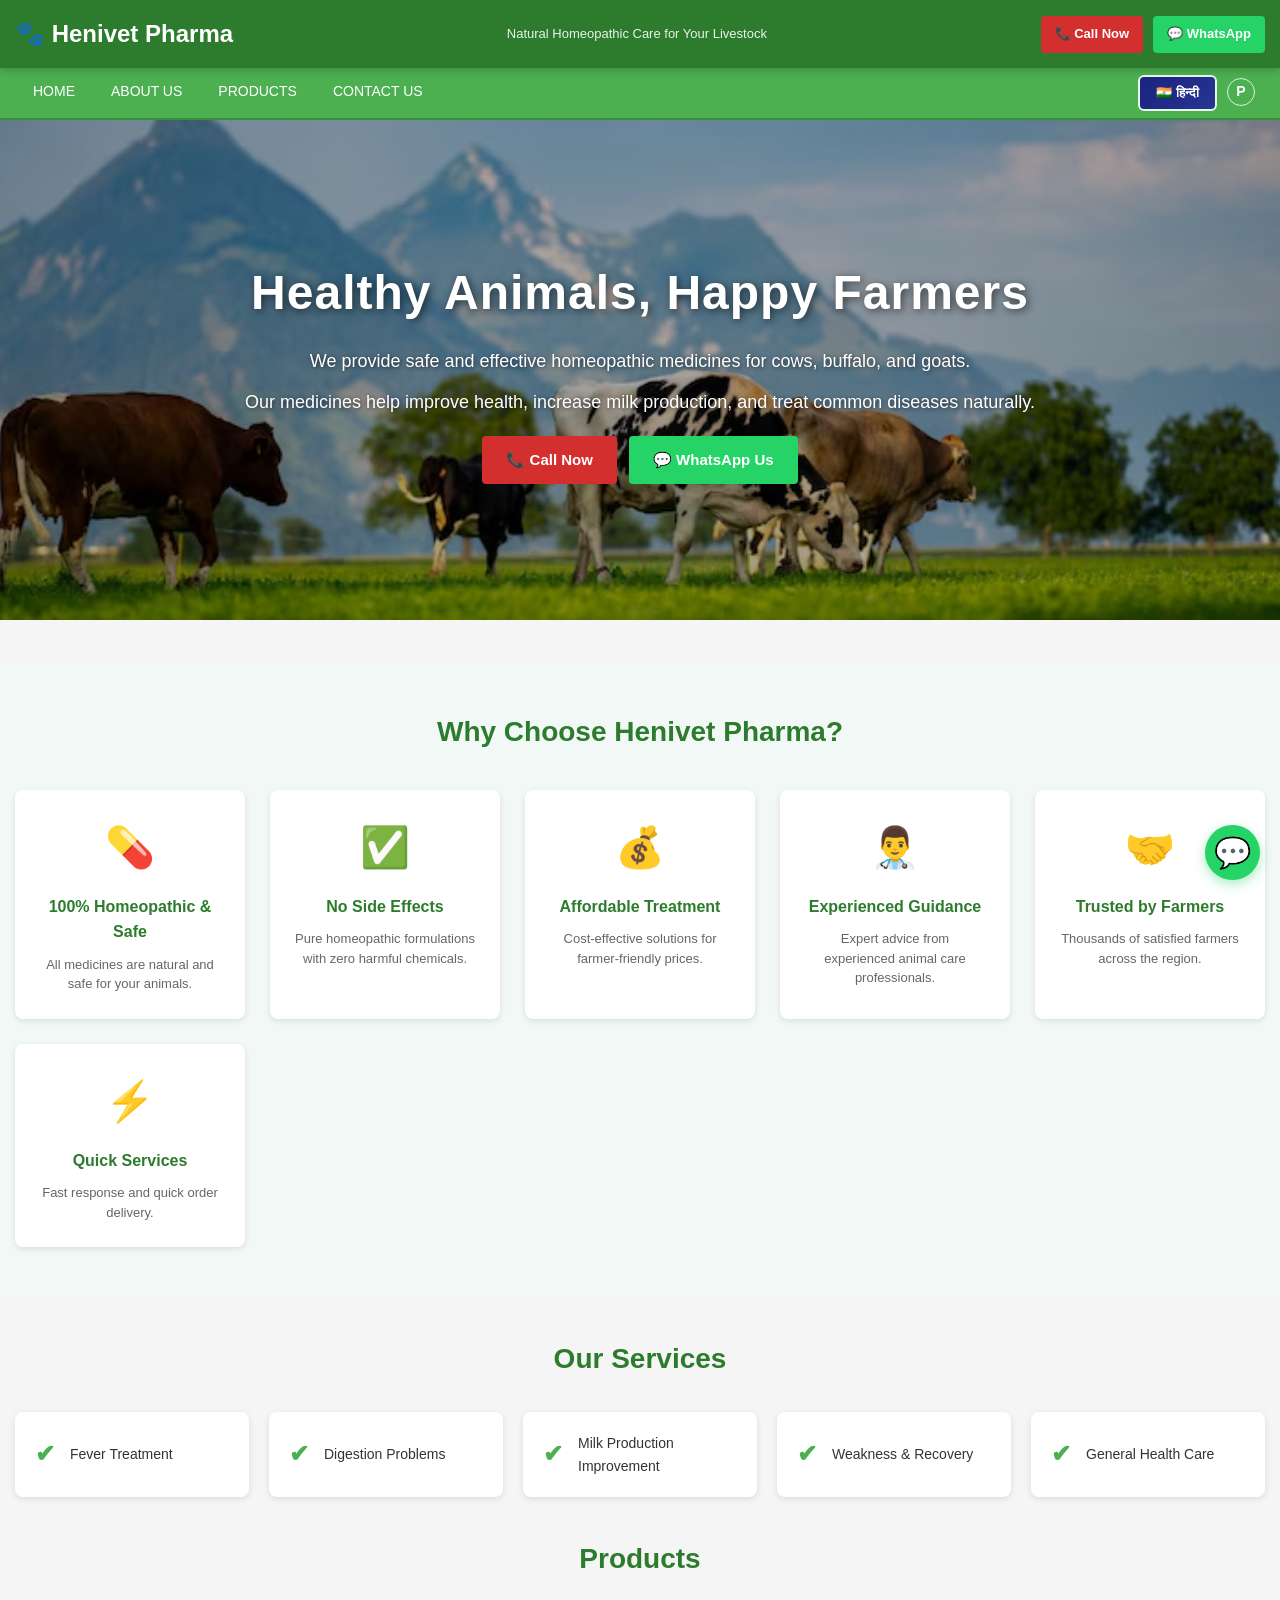
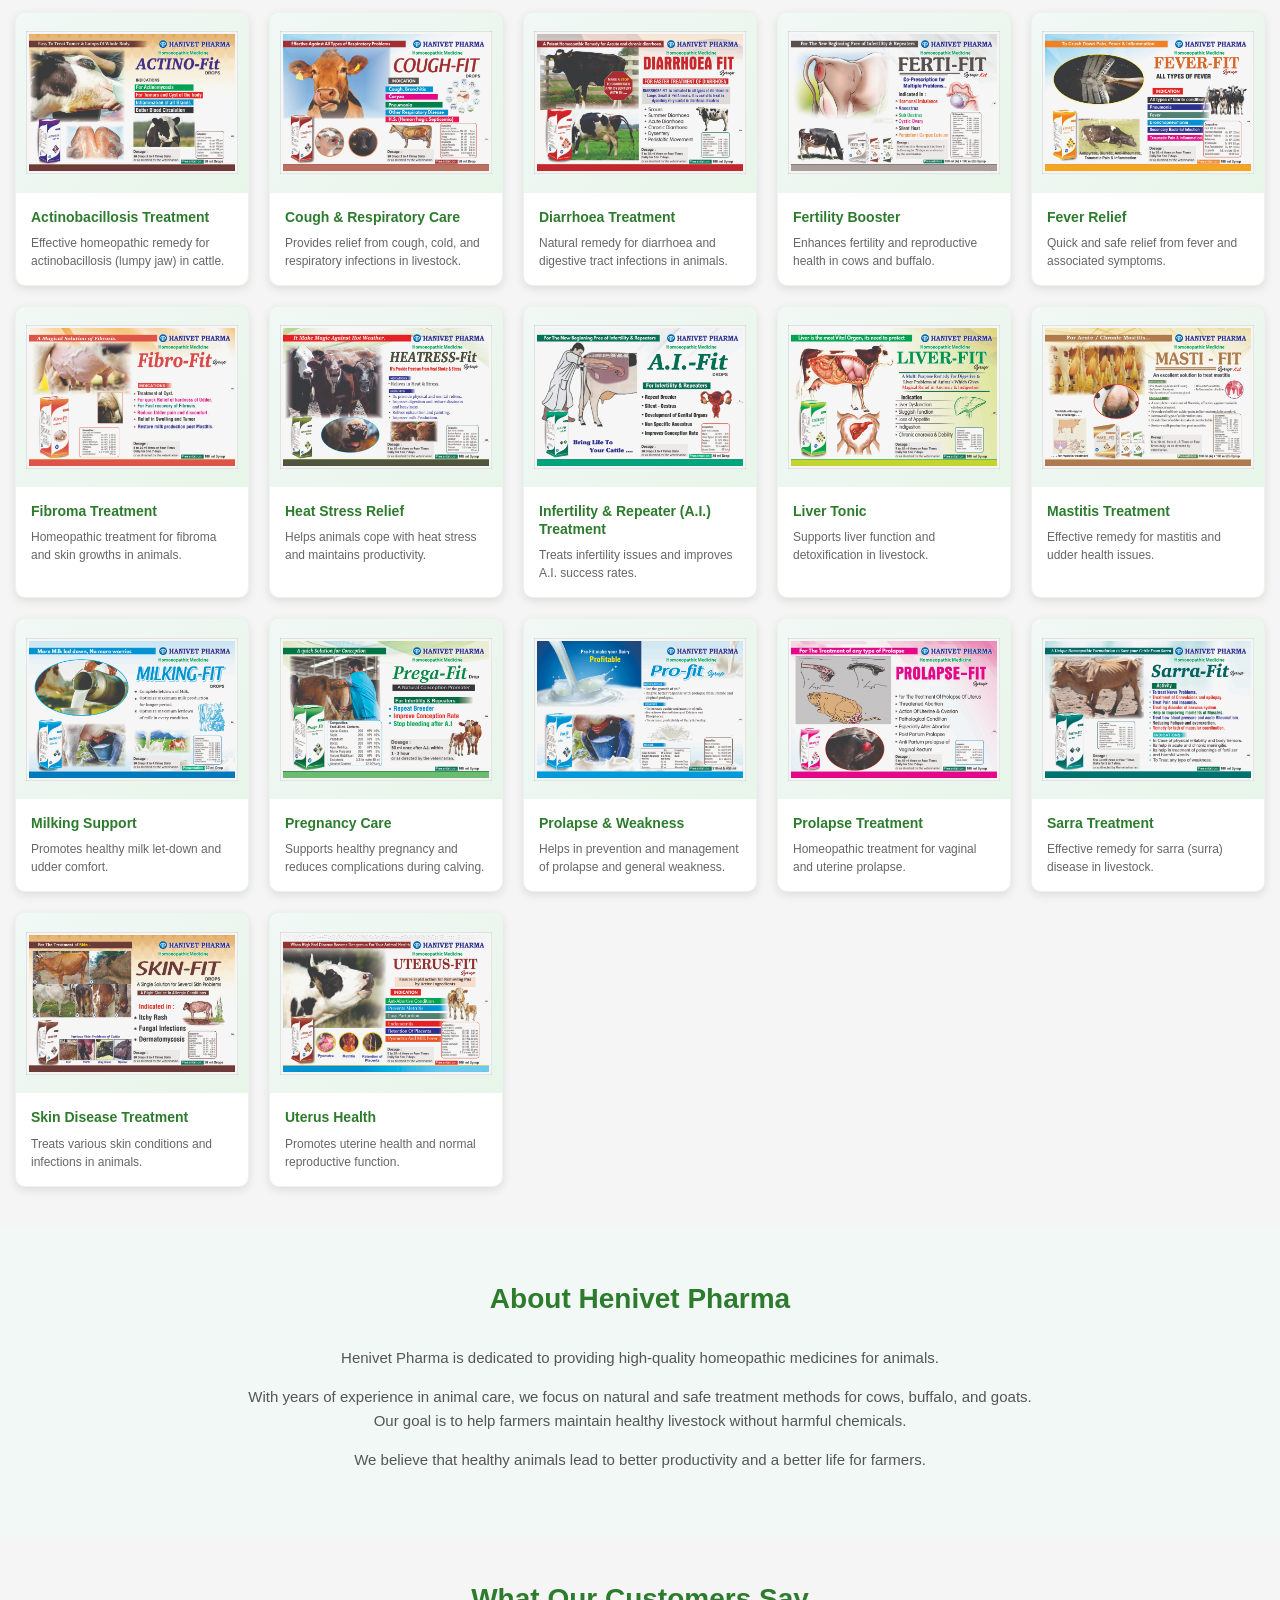
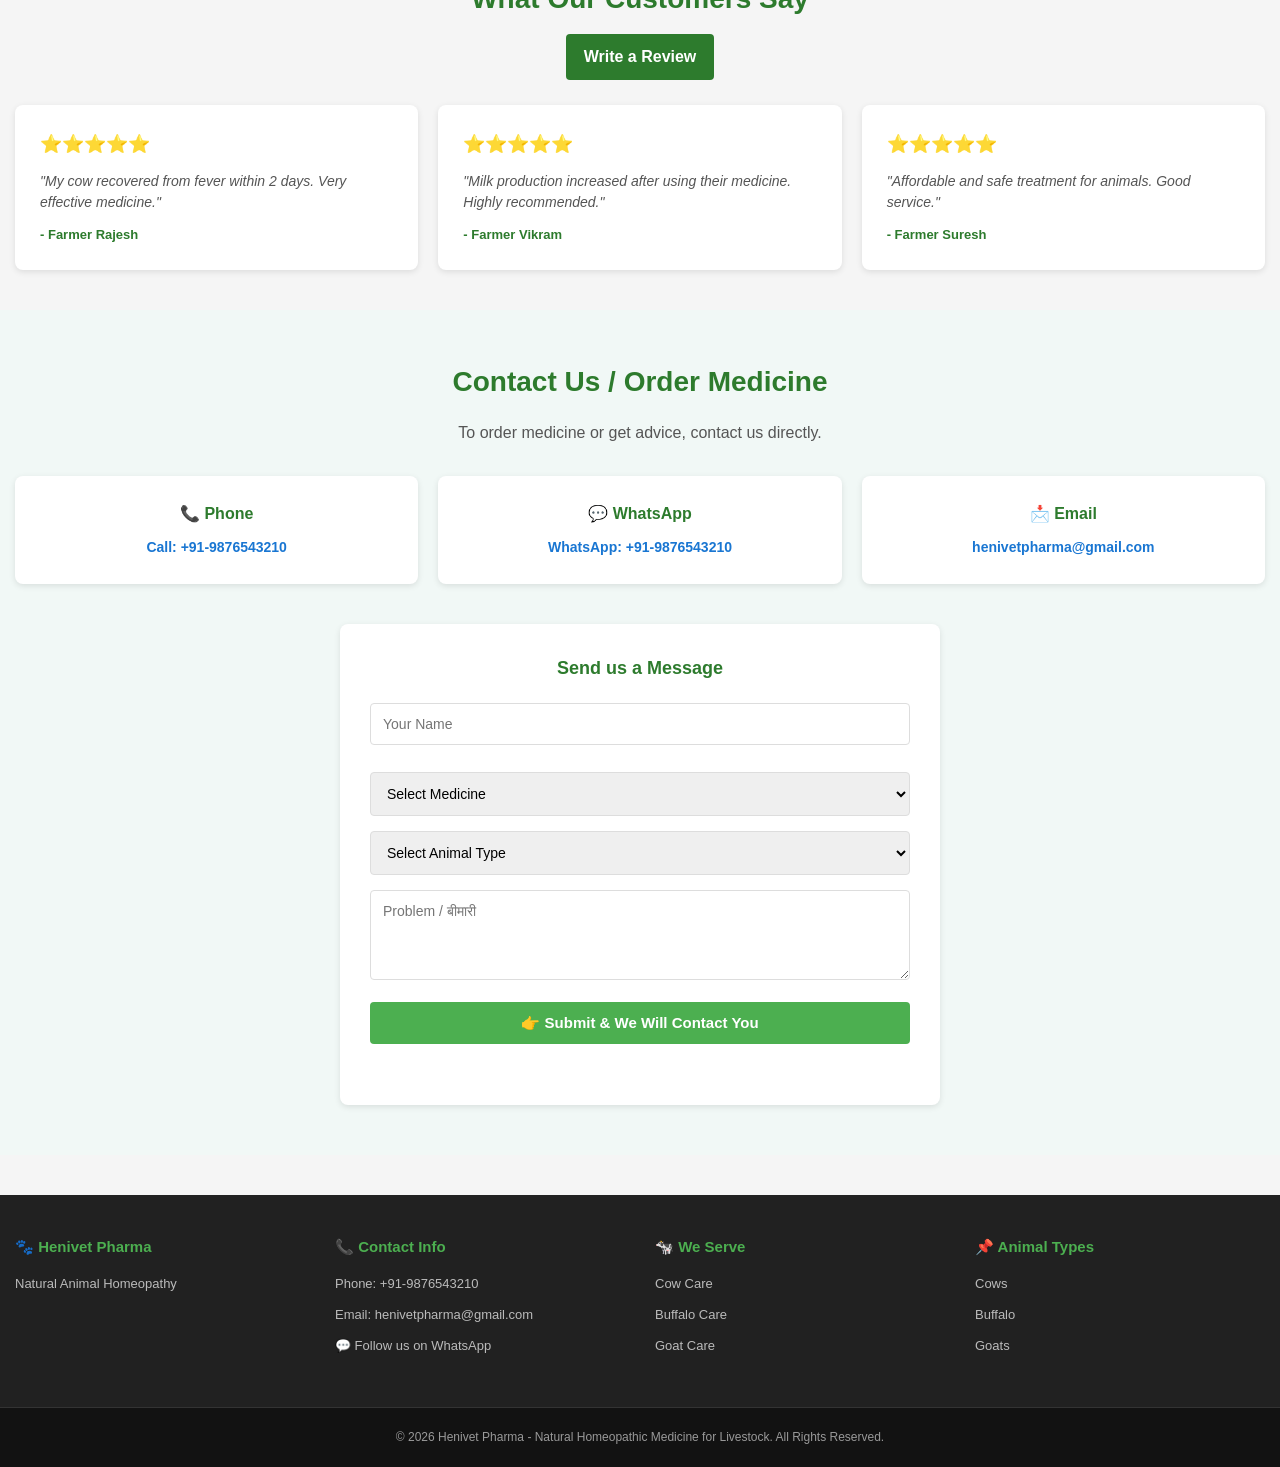
==== commit 9dce77a0: "Initial commit - Henivet Pharma setup" ====
--- a/index.html
+++ b/index.html
@@ -4,6 +4,23 @@
     <meta charset="UTF-8">
     <meta name="viewport" content="width=device-width, initial-scale=1.0">
     <title>Henivet Pharma - Natural Homeopathic Medicine for Livestock</title>
+    <meta name="description" content="Henivet Pharma provides homeopathic veterinary medicines and animal care for cows, buffaloes, and goats. Browse products and place an order online.">
+    <meta name="robots" content="index, follow">
+    <link rel="canonical" href="https://henivetpharma.com/">
+    <meta property="og:type" content="website">
+    <meta property="og:title" content="Henivet Pharma - Animal Healthcare">
+    <meta property="og:description" content="Browse animal healthcare products from Henivet Pharma.">
+    <meta property="og:url" content="https://henivetpharma.com/">
+    <script type="application/ld+json">
+        {
+            "@context": "https://schema.org",
+            "@type": "Organization",
+            "name": "Henivet Pharma",
+            "url": "https://henivetpharma.com/",
+            "email": "henivetpharma@gmail.com",
+            "telephone": "+91-9876543210"
+        }
+    </script>
     <link rel="stylesheet" href="style.css">
 </head>
 <body>
@@ -15,7 +32,6 @@
             <div class="header-icons">
                 <a href="tel:+919876543210" class="contact-btn call-btn" data-lang="header_call">📞 Call Now</a>
                 <a href="https://wa.me/919876543210" class="contact-btn whatsapp-btn" target="_blank" data-lang="header_whatsapp">💬 WhatsApp</a>
-                <a href="mailto:henivetpharma@gmail.com" class="contact-btn email-btn" data-lang="header_email">📩 Email</a>
             </div>
         </div>
     </div>
@@ -23,12 +39,10 @@
     <!-- Navigation -->
     <div class="nav-menu">
         <div class="nav-content">
-            <a href="#home" class="nav-item" data-lang="nav_home">🏠 Home</a>
-            <a href="#products" class="nav-item" data-lang="nav_products">💊 Products</a>
-            <a href="#gallery" class="nav-item" data-lang="nav_gallery">🖼️ Gallery</a>
-            <a href="#about" class="nav-item" data-lang="nav_about">👨‍⚕️ About Us</a>
-            <a href="#reviews" class="nav-item" data-lang="nav_reviews">⭐ Reviews</a>
-            <a href="#contact" class="nav-item" data-lang="nav_contact">📞 Contact</a>
+            <a href="#home" class="nav-item" data-lang="nav_home">HOME</a>
+            <a href="#about" class="nav-item" data-lang="nav_about">ABOUT US</a>
+            <a href="#products" class="nav-item" data-lang="nav_products">PRODUCTS</a>
+            <a href="#contact" class="nav-item" data-lang="nav_contact">CONTACT US</a>
             <div class="lang-switcher">
                 <button class="lang-toggle-btn" onclick="toggleLangDropdown()">🇮🇳 हिन्दी</button>
                 <div class="lang-dropdown">
@@ -40,7 +54,36 @@
                     </button>
                 </div>
             </div>
-        </div>
+            <a class="nav-item profile-nav-link" id="profile-nav-link" href="user_login/index.html" aria-label="Login or open your profile" title="Profile">
+                <span class="profile-icon" id="profile-icon" aria-hidden="true">P</span>
+            </a>
+        </div>
+    </div>
+
+    <div class="product-modal" id="product-modal" hidden>
+        <section class="product-dialog" role="dialog" aria-modal="true" aria-labelledby="product-title">
+            <button type="button" class="product-close" data-close-product aria-label="Close product details">&times;</button>
+            <div class="product-detail-heading">
+                <h2 id="product-title"></h2>
+                <img id="product-image" src="" alt="">
+            </div>
+            <div class="product-detail-copy">
+                <h3>About this medicine</h3>
+                <p id="product-description"></p>
+                <h3>Dosage and use</h3>
+                <p id="product-dosage">Use only as directed on the product label or by a qualified veterinarian. Dosage depends on the animal and condition; contact Henivet Pharma for product-specific guidance.</p>
+            </div>
+            <p class="form-status" id="product-status" role="status" aria-live="polite"></p>
+            <div class="product-actions">
+                <div class="quantity-control" aria-label="Product quantity">
+                    <button type="button" id="quantity-decrease" aria-label="Decrease quantity">−</button>
+                    <output id="product-quantity" aria-live="polite">1</output>
+                    <button type="button" id="quantity-increase" aria-label="Increase quantity">+</button>
+                </div>
+                <button type="button" class="cart-add-btn" id="add-to-cart">Add to Cart</button>
+                <button type="button" class="direct-order-btn" id="direct-order">Direct Order</button>
+            </div>
+        </section>
     </div>
 
     <!-- Hero Banner -->
@@ -52,21 +95,6 @@
             <div class="banner-buttons">
                 <a href="tel:+919876543210" class="banner-btn call-btn" data-lang="hero_call">📞 Call Now</a>
                 <a href="https://wa.me/919876543210" class="banner-btn whatsapp-btn" target="_blank" data-lang="hero_whatsapp">💬 WhatsApp Us</a>
-                <a href="mailto:henivetpharma@gmail.com" class="banner-btn email-btn" data-lang="hero_email">📩 Email Us</a>
-            </div>
-        </div>
-    </div>
-
-    <!-- Image Slider Section -->
-    <div class="image-slider">
-        <div class="slider-container">
-            <div class="slider-track">
-                <div class="slider-item">
-                    <img src="About.jpg" alt="Henivet Pharma - About">
-                </div>
-                <div class="slider-item">
-                    <img src="About2.jpg" alt="Henivet Pharma - About 2">
-                </div>
             </div>
         </div>
     </div>
@@ -137,8 +165,8 @@
 
 
     <!-- Medicine Gallery Section -->
-    <div class="medicine-gallery" id="gallery">
-        <h2 data-lang="gallery_title">Our Medicines Gallery</h2>
+    <div class="medicine-gallery" id="products">
+        <h2 data-lang="products_title">Products</h2>
         <div class="medicine-grid">
             <div class="medicine-card">
                 <div class="medicine-card-img"><img src="actino_fit.jpg" alt="Actino"></div>
@@ -261,61 +289,6 @@
             </div>
         </div>
     </div>
-
-    <!-- Products Section -->
-    <div class="products-container" id="products">
-        <h2 class="section-title" data-lang="products_title">Our Medicines</h2>
-        <div class="products-grid">
-            <div class="product-card">
-                <div class="product-image">🥛</div>
-                <div class="product-details">
-                    <h3 class="product-name" data-lang="product_1_name">Milk Booster Drops</h3>
-                    <p class="product-description" data-lang="product_1_desc">Improves milk production in cows and buffalo. Helps in increasing strength and overall health.</p>
-                    <div class="product-buttons">
-                        <a href="tel:+919876543210" class="order-btn" data-lang="order_call">📞 Call to Order</a>
-                        <a href="https://wa.me/919876543210" class="order-btn whatsapp" target="_blank" data-lang="order_whatsapp">💬 WhatsApp to Order</a>
-                    </div>
-                </div>
-            </div>
-
-            <div class="product-card">
-                <div class="product-image">🌡️</div>
-                <div class="product-details">
-                    <h3 class="product-name" data-lang="product_2_name">Fever Relief Medicine</h3>
-                    <p class="product-description" data-lang="product_2_desc">Effective treatment for fever and infections in animals. Works quickly and safely.</p>
-                    <div class="product-buttons">
-                        <a href="tel:+919876543210" class="order-btn" data-lang="order_call">📞 Call to Order</a>
-                        <a href="https://wa.me/919876543210" class="order-btn whatsapp" target="_blank" data-lang="order_whatsapp">💬 WhatsApp to Order</a>
-                    </div>
-                </div>
-            </div>
-
-            <div class="product-card">
-                <div class="product-image">💧</div>
-                <div class="product-details">
-                    <h3 class="product-name" data-lang="product_3_name">Digestion Tonic</h3>
-                    <p class="product-description" data-lang="product_3_desc">Used for indigestion, gas, and stomach problems. Improves appetite and digestion.</p>
-                    <div class="product-buttons">
-                        <a href="tel:+919876543210" class="order-btn" data-lang="order_call">📞 Call to Order</a>
-                        <a href="https://wa.me/919876543210" class="order-btn whatsapp" target="_blank" data-lang="order_whatsapp">💬 WhatsApp to Order</a>
-                    </div>
-                </div>
-            </div>
-
-            <div class="product-card">
-                <div class="product-image">💪</div>
-                <div class="product-details">
-                    <h3 class="product-name" data-lang="product_4_name">General Health Tonic</h3>
-                    <p class="product-description" data-lang="product_4_desc">Boosts immunity and overall health of animals. Suitable for cows, buffalo, and goats.</p>
-                    <div class="product-buttons">
-                        <a href="tel:+919876543210" class="order-btn" data-lang="order_call">📞 Call to Order</a>
-                        <a href="https://wa.me/919876543210" class="order-btn whatsapp" target="_blank" data-lang="order_whatsapp">💬 WhatsApp to Order</a>
-                    </div>
-                </div>
-            </div>
-        </div>
-    </div>
-
 
     <!-- About Us Section -->
     <div class="about-section" id="about">
@@ -330,6 +303,19 @@
     <!-- Reviews Section -->
     <div class="reviews-section" id="reviews">
         <h2 data-lang="reviews_title">What Our Customers Say</h2>
+        <button type="button" class="review-toggle-btn" id="review-toggle" aria-expanded="false" aria-controls="review-form" data-lang="review_button">Write a Review</button>
+        <form class="review-form" id="review-form" hidden>
+            <input type="text" id="review-name" data-lang="review_name_placeholder" placeholder="Your Name" maxlength="60" required>
+            <select id="review-rating" aria-label="Rating" required>
+                <option value="5">★★★★★</option>
+                <option value="4">★★★★☆</option>
+                <option value="3">★★★☆☆</option>
+                <option value="2">★★☆☆☆</option>
+                <option value="1">★☆☆☆☆</option>
+            </select>
+            <textarea id="review-message" data-lang="review_message_placeholder" placeholder="Write your review" rows="4" maxlength="500" required></textarea>
+            <button type="submit" class="submit-btn" data-lang="review_submit">Submit Review</button>
+        </form>
         <div class="reviews-grid">
             <div class="review-card">
                 <div class="review-stars">⭐⭐⭐⭐⭐</div>
@@ -357,12 +343,12 @@
         <div class="contact-info">
             <div class="contact-method">
                 <h3 data-lang="contact_phone_title">📞 Phone</h3>
-                <p><a href="tel:+919876543210" data-lang="contact_phone">Call: +91-9876543210</a></p>
+                <p><a href="tel:+919889501444" data-lang="contact_phone">Call: +91-9889501444</a></p>
             </div>
             
             <div class="contact-method">
                 <h3 data-lang="contact_whatsapp_title">💬 WhatsApp</h3>
-                <p><a href="https://wa.me/919876543210" target="_blank" data-lang="contact_whatsapp">WhatsApp: +91-9876543210</a></p>
+                <p><a href="https://wa.me/+919889501444" target="_blank" data-lang="contact_whatsapp">WhatsApp: +91 9889501444</a></p>
             </div>
             
             <div class="contact-method">
@@ -373,9 +359,12 @@
 
         <div class="contact-form">
             <h3 data-lang="contact_form_title">Send us a Message</h3>
-            <form onsubmit="handleFormSubmit(event)">
+            <form id="order-form">
                 <input type="text" id="name" data-lang="form_name_placeholder" placeholder="Your Name" required>
-                <input type="tel" id="phone" data-lang="form_phone_placeholder" placeholder="Phone Number" required>
+                <label class="order-phone-label" id="order-phone-label"></label>
+                <select id="medicine" required>
+                    <option value="" data-lang="form_medicine_label">Select Medicine</option>
+                </select>
                 <select id="animal" required>
                     <option value="" data-lang="form_animal_label">Select Animal Type</option>
                     <option value="Cow" data-lang="form_animal_cow">Cow</option>
@@ -383,10 +372,12 @@
                     <option value="Goat" data-lang="form_animal_goat">Goat</option>
                 </select>
                 <textarea id="problem" data-lang="form_problem_placeholder" placeholder="Problem / बीमारी" rows="4" required></textarea>
-                <button type="submit" class="submit-btn" data-lang="form_submit">👉 Submit & We Will Contact You</button>
+                <button type="submit" class="submit-btn" data-lang="form_submit">Submit Order Request</button>
+                <p class="form-status" id="order-status" role="status" aria-live="polite"></p>
             </form>
         </div>
     </div>
+
     <div class="footer">
         <div class="footer-content">
             <div class="footer-section">
@@ -397,9 +388,9 @@
             <div class="footer-section">
                 <h3 data-lang="footer_contact_title">📞 Contact Info</h3>
                 <ul>
-                    <li><a href="tel:+919876543210" data-lang="footer_phone">Phone: +91-9876543210</a></li>
+                    <li><a href="tel:+919889501444" data-lang="footer_phone">Phone: +91-9889501444</a></li>
                     <li><a href="mailto:henivetpharma@gmail.com" data-lang="footer_email">Email: henivetpharma@gmail.com</a></li>
-                    <li><a href="https://wa.me/919876543210" target="_blank" data-lang="footer_whatsapp_link">💬 Follow us on WhatsApp</a></li>
+                    <li><a href="https://wa.me/919889501444" target="_blank" data-lang="footer_whatsapp_link">💬 Follow us on WhatsApp</a></li>
                 </ul>
             </div>
 
@@ -428,10 +419,11 @@
     </div>
 
     <!-- Floating WhatsApp Button -->
-    <a href="https://wa.me/919876543210" target="_blank" class="whatsapp-float">
+    <a href="https://wa.me/919889501444" target="_blank" class="whatsapp-float">
         <span>💬</span>
     </a>
 
     <script src="script.js"></script>
+    <script type="module" src="site-auth.js"></script>
 </body>
 </html>
--- a/style.css
+++ b/style.css
@@ -110,6 +110,9 @@
     background-color: #388e3c;
     border-bottom-color: #fff;
 }
+
+.profile-nav-link { display: inline-flex; align-items: center; justify-content: center; padding: 7px 10px; }
+.profile-icon { display: inline-grid; width: 28px; height: 28px; place-items: center; border: 1px solid rgba(255, 255, 255, 0.8); border-radius: 50%; font-size: 14px; font-weight: 800; }
 
 /* Language Switcher */
 .lang-switcher {
@@ -244,71 +247,6 @@
 .banner-btn.email-btn { background-color: #1976d2; }
 .banner-btn.email-btn:hover { background-color: #1565c0; transform: scale(1.05); box-shadow: 0 4px 12px rgba(25, 118, 210, 0.4); }
 
-/* Image Slider Section */
-.image-slider {
-    width: 100%;
-    margin: 40px 0;
-    overflow: hidden;
-    background: linear-gradient(135deg, #f1f8f6 0%, #e8f5e9 100%);
-    padding: 25px 0;
-    position: relative;
-}
-
-.image-slider::before, .image-slider::after {
-    content: '';
-    position: absolute;
-    left: 0; right: 0;
-    height: 3px;
-    background: linear-gradient(90deg, #2d7b2d, #4caf50, #2d7b2d);
-}
-.image-slider::before { top: 0; }
-.image-slider::after { bottom: 0; }
-
-.slider-container {
-    max-width: 900px;
-    margin: 0 auto;
-    overflow: hidden;
-    position: relative;
-    border-radius: 12px;
-    box-shadow: 0 8px 24px rgba(45, 123, 45, 0.2);
-    border: 2px solid #4caf50;
-    background: white;
-}
-
-.slider-track {
-    display: flex;
-    animation: slideRight 12s linear infinite;
-    width: fit-content;
-}
-
-.slider-item {
-    min-width: 100%;
-    height: 280px;
-    display: flex;
-    align-items: center;
-    justify-content: center;
-    background: linear-gradient(135deg, #f5f5f5 0%, #fff 100%);
-    padding: 15px;
-}
-
-.slider-item img {
-    width: auto;
-    height: 100%;
-    max-width: 90%;
-    object-fit: contain;
-    display: block;
-    border-radius: 8px;
-    transition: transform 0.3s ease;
-}
-
-.slider-item:hover img { transform: scale(1.02); }
-
-@keyframes slideRight {
-    0% { transform: translateX(0); }
-    50% { transform: translateX(-100%); }
-    100% { transform: translateX(-100%); }
-}
-
 /* Why Choose Us Section */
 .why-choose-us {
     background-color: #f1f8f6;
@@ -408,7 +346,7 @@
     box-shadow: 0 3px 10px rgba(0,0,0,0.1);
     transition: all 0.3s ease;
     border: 1px solid #e8f5e9;
-    cursor: pointer;
+        cursor: pointer;
 }
 
 .medicine-card:hover {
@@ -441,68 +379,166 @@
 .medicine-card-body h3 { font-size: 14px; color: #2d7b2d; margin-bottom: 8px; font-weight: bold; line-height: 1.3; }
 .medicine-card-body p { font-size: 12px; color: #666; line-height: 1.5; }
 
-/* Products Section */
-.products-container {
-    max-width: 1280px;
-    margin: 0 auto 40px;
-    padding: 0 15px;
-}
-
-.products-container h2 {
-    font-size: 28px;
-    color: #2d7b2d;
-    margin-bottom: 30px;
-    text-align: center;
-}
-
-.products-grid {
+.medicine-order-btn {
+    width: 100%;
+    margin-top: 14px;
+    padding: 9px 10px;
+    border: 0;
+    border-radius: 4px;
+    background: #2d7b2d;
+    color: #fff;
+    font: inherit;
+    font-size: 13px;
+    font-weight: 700;
+    cursor: pointer;
+}
+
+.medicine-order-btn:hover { background: #215f21; }
+
+.login-nav-btn {
+    background: transparent;
+    border: 0;
+    font-family: inherit;
+}
+
+.login-nav-btn:hover { background-color: #388e3c; }
+
+.auth-modal[hidden] { display: none; }
+
+.auth-modal {
+    position: fixed;
+    inset: 0;
+    z-index: 500;
     display: grid;
-    grid-template-columns: repeat(auto-fill, minmax(220px, 1fr));
-    gap: 20px;
-}
-
-.product-card {
-    background: white;
-    border-radius: 8px;
-    overflow: hidden;
-    box-shadow: 0 2px 6px rgba(0,0,0,0.1);
-    transition: all 0.3s;
-}
-
-.product-card:hover { box-shadow: 0 6px 16px rgba(76, 175, 80, 0.2); transform: translateY(-5px); }
-
-.product-image {
-    width: 100%;
-    height: 150px;
-    background: linear-gradient(135deg, #f1f8f6 0%, #e8f5e9 100%);
-    display: flex;
+    place-items: center;
+    padding: 20px;
+    background: rgba(15, 28, 18, 0.68);
+}
+
+.auth-dialog {
+    position: relative;
+    width: min(100%, 440px);
+    padding: 32px;
+    background: #fff;
+    border-top: 5px solid #2d7b2d;
+    border-radius: 6px;
+    box-shadow: 0 18px 60px rgba(0, 0, 0, 0.25);
+}
+
+.auth-dialog h2 { margin: 0 36px 8px 0; color: #245e2b; font-size: 23px; }
+.auth-dialog > p { margin-bottom: 20px; color: #59635a; }
+.auth-dialog form label { display: block; margin: 12px 0 6px; font-weight: 600; }
+.auth-dialog input { width: 100%; margin-bottom: 14px; padding: 12px; border: 1px solid #bec9bf; border-radius: 4px; font: inherit; }
+.auth-close { position: absolute; top: 10px; right: 14px; border: 0; background: none; color: #465047; font-size: 28px; cursor: pointer; }
+.form-status { min-height: 1.5em; margin-top: 10px; color: #245e2b; font-size: 14px; }
+.form-status[data-error="true"] { color: #b3261e; }
+.order-phone-label { display: block; margin: 0 0 12px; color: #47604a; font-size: 13px; }
+
+#recaptcha-container { margin: 4px 0 12px; }
+
+.login-page {
+    min-height: 100vh;
+    background: linear-gradient(145deg, #eaf4e8 0%, #f7f8f1 52%, #e8f0e9 100%);
+}
+
+.login-shell {
+    min-height: 100vh;
+    display: flex;
+    flex-direction: column;
     align-items: center;
     justify-content: center;
-    font-size: 60px;
-}
-
-.product-details { padding: 20px; }
-.product-name { font-size: 16px; font-weight: bold; color: #2d7b2d; margin-bottom: 10px; }
-.product-description { font-size: 13px; color: #666; margin-bottom: 15px; line-height: 1.5; }
-.product-buttons { display: flex; flex-direction: column; gap: 8px; }
-
-.order-btn {
-    padding: 10px 15px;
-    border: none;
-    border-radius: 4px;
-    font-size: 12px;
-    font-weight: bold;
-    cursor: pointer;
+    padding: 32px 18px;
+}
+
+.login-brand {
+    margin-bottom: 20px;
+    color: #245e2b;
+    font-size: 22px;
+    font-weight: 800;
     text-decoration: none;
-    text-align: center;
-    transition: all 0.3s;
-    color: white;
-    background-color: #d32f2f;
-}
-
-.order-btn:hover { background-color: #b71c1c; transform: scale(1.02); }
-.order-btn.whatsapp { background-color: #25d366; }
-.order-btn.whatsapp:hover { background-color: #1da851; }
+}
+
+.login-panel {
+    width: min(100%, 440px);
+    padding: 32px;
+    background: #fff;
+    border-top: 5px solid #2d7b2d;
+    border-radius: 6px;
+    box-shadow: 0 18px 60px rgba(25, 52, 29, 0.15);
+}
+
+.login-panel h1 { margin: 0 0 8px; color: #245e2b; font-size: 24px; }
+.login-intro { margin: 0 0 24px; color: #59635a; }
+.login-panel form label { display: block; margin: 12px 0 7px; font-weight: 600; }
+.phone-input-row { display: flex; margin-bottom: 6px; }
+.country-code { display: grid; place-items: center; min-width: 62px; padding: 0 10px; background: #edf4ed; border: 1px solid #bec9bf; border-right: 0; border-radius: 4px 0 0 4px; font-weight: 700; }
+.phone-input-row input { min-width: 0; flex: 1; border-radius: 0 4px 4px 0 !important; }
+.login-panel input { width: 100%; margin-bottom: 12px; padding: 12px; border: 1px solid #bec9bf; border-radius: 4px; font: inherit; }
+.login-panel input:focus { outline: 2px solid #4caf50; outline-offset: 1px; }
+.login-panel small { display: block; margin: 0 0 14px; color: #59635a; }
+.login-panel #recaptcha-container { display: flex; justify-content: center; min-height: 78px; margin: 12px 0; }
+.text-button { display: block; margin: 12px auto 0; padding: 5px; border: 0; background: none; color: #245e2b; font: inherit; text-decoration: underline; cursor: pointer; }
+.text-button:hover { color: #143d19; }
+.retry-profile[hidden] { display: none; }
+.back-to-site { margin-top: 18px; color: #245e2b; font-size: 14px; }
+.cart-nav-btn { border: 0; background: transparent; color: #fff; font: inherit; cursor: pointer; }
+.cart-nav-btn:hover { background-color: #388e3c; }
+#cart-count { display: inline-grid; min-width: 22px; height: 22px; place-items: center; margin-left: 4px; padding: 0 5px; border-radius: 11px; background: #fff; color: #245e2b; font-size: 12px; }
+
+.product-modal[hidden],
+.cart-modal[hidden] { display: none; }
+
+.product-modal,
+.cart-modal {
+    position: fixed;
+    inset: 0;
+    z-index: 600;
+    display: grid;
+    place-items: center;
+    padding: 20px;
+    background: rgba(15, 28, 18, 0.7);
+}
+
+.product-dialog,
+.cart-dialog {
+    position: relative;
+    width: min(100%, 720px);
+    max-height: min(90vh, 820px);
+    overflow-y: auto;
+    padding: 30px;
+    background: #fff;
+    border-top: 5px solid #2d7b2d;
+    border-radius: 6px;
+    box-shadow: 0 18px 60px rgba(0, 0, 0, 0.25);
+}
+
+.product-close { position: absolute; top: 8px; right: 14px; z-index: 1; border: 0; background: none; color: #465047; font-size: 28px; cursor: pointer; }
+.product-detail-heading { display: grid; grid-template-columns: minmax(0, 1fr) 150px; align-items: center; gap: 20px; padding-right: 28px; }
+.product-detail-heading h2 { margin: 0; color: #245e2b; font-size: 25px; line-height: 1.25; }
+.product-detail-heading img { width: 150px; height: 150px; object-fit: contain; background: #f2f7f1; border-radius: 4px; }
+.product-detail-copy { margin-top: 18px; }
+.product-detail-copy h3 { margin: 16px 0 5px; color: #245e2b; font-size: 16px; }
+.product-detail-copy p { color: #4d574e; line-height: 1.6; }
+.product-actions { display: flex; align-items: center; justify-content: flex-end; gap: 10px; margin-top: 24px; }
+.quantity-control { display: inline-flex; align-items: center; height: 42px; border: 1px solid #c7d2c8; border-radius: 4px; }
+.quantity-control button { width: 40px; height: 40px; border: 0; background: #edf4ed; color: #245e2b; font-size: 22px; cursor: pointer; }
+.quantity-control button:first-child { border-radius: 3px 0 0 3px; }
+.quantity-control button:last-child { border-radius: 0 3px 3px 0; }
+.quantity-control output { min-width: 38px; text-align: center; font-weight: 700; }
+.cart-add-btn,
+.direct-order-btn { min-height: 42px; padding: 0 16px; border: 0; border-radius: 4px; color: white; font: inherit; font-weight: 700; cursor: pointer; }
+.cart-add-btn { background: #286b32; }
+.cart-add-btn:hover { background: #1e5427; }
+.direct-order-btn { background: #168c4a; }
+.direct-order-btn:hover { background: #0f713b; }
+.direct-order-btn:disabled { opacity: 0.5; cursor: not-allowed; }
+.cart-dialog { width: min(100%, 560px); }
+.cart-dialog h2 { margin: 0 35px 20px 0; color: #245e2b; }
+.cart-line { display: grid; grid-template-columns: minmax(0, 1fr) auto auto; align-items: center; gap: 14px; padding: 14px 0; border-bottom: 1px solid #e2e9e2; }
+.cart-line-name { font-weight: 600; }
+.cart-remove-btn { padding: 6px 9px; border: 1px solid #bdc9bd; border-radius: 4px; background: #fff; color: #4c574d; cursor: pointer; }
+.cart-actions { display: flex; justify-content: flex-end; margin-top: 20px; }
+.cart-dialog #cart-empty { color: #59635a; }
 
 /* About Us Section */
 .about-section {
@@ -537,9 +573,47 @@
 .reviews-section h2 {
     font-size: 28px;
     color: #2d7b2d;
-    margin-bottom: 30px;
-    text-align: center;
-}
+    margin-bottom: 12px;
+    text-align: center;
+}
+
+.review-toggle-btn {
+    display: block;
+    margin: 0 auto 25px;
+    padding: 10px 18px;
+    border: 0;
+    border-radius: 4px;
+    background: #2d7b2d;
+    color: white;
+    font: inherit;
+    font-weight: 600;
+    cursor: pointer;
+}
+
+.review-toggle-btn:hover { background: #256525; }
+
+.review-form {
+    max-width: 600px;
+    margin: 0 auto 30px;
+    padding: 20px;
+    background: white;
+    border: 1px solid #dce8dc;
+    border-radius: 6px;
+}
+
+.review-form input,
+.review-form select,
+.review-form textarea {
+    width: 100%;
+    margin-bottom: 12px;
+    padding: 11px;
+    border: 1px solid #ccc;
+    border-radius: 4px;
+    font: inherit;
+}
+
+.review-form textarea { resize: vertical; }
+.review-form [type="submit"] { margin-top: 2px; }
 
 .reviews-grid {
     display: grid;
@@ -718,11 +792,8 @@
     .banner p { font-size: 14px; }
     .banner-buttons { flex-direction: column; align-items: stretch; }
     .banner-btn { width: 100%; }
-    .products-grid { grid-template-columns: repeat(auto-fill, minmax(150px, 1fr)); }
     .nav-item { padding: 10px 12px; font-size: 12px; }
-    .slider-container { max-width: 95%; margin: 0 auto; }
-    .slider-item { height: 220px; padding: 12px; }
-    .slider-item img { max-width: 95%; }
+    .auth-dialog { padding: 26px 20px; }
     .medicine-grid { grid-template-columns: repeat(auto-fill, minmax(150px, 1fr)); gap: 15px; }
     .medicine-card-img { height: 140px; }
     .medicine-card-body h3 { font-size: 13px; }
@@ -735,16 +806,21 @@
     .contact-btn { padding: 6px 10px; font-size: 11px; }
     .banner { padding: 60px 15px; min-height: 400px; }
     .banner h1 { font-size: 24px; }
-    .products-grid { grid-template-columns: repeat(auto-fill, minmax(120px, 1fr)); gap: 10px; }
     .whatsapp-float { width: 45px; height: 45px; bottom: 15px; right: 15px; font-size: 24px; }
-    .image-slider { padding: 20px 0; margin: 30px 0; }
-    .slider-container { max-width: 98%; margin: 0 auto; border-radius: 8px; }
-    .slider-item { height: 180px; padding: 10px; }
-    .slider-item img { max-width: 100%; border-radius: 6px; }
     .medicine-grid { grid-template-columns: repeat(2, 1fr); gap: 10px; }
     .medicine-card-img { height: 120px; padding: 8px; }
     .medicine-card-body { padding: 10px; }
     .medicine-card-body h3 { font-size: 12px; }
     .medicine-card-body p { font-size: 10px; }
     .lang-dropdown { right: auto; left: 0; }
-}
+    .product-modal, .cart-modal { padding: 10px; }
+    .product-dialog, .cart-dialog { max-height: 94vh; padding: 22px 16px; }
+    .product-detail-heading { grid-template-columns: minmax(0, 1fr) 92px; gap: 10px; padding-right: 24px; }
+    .product-detail-heading h2 { font-size: 19px; }
+    .product-detail-heading img { width: 92px; height: 100px; }
+    .product-actions { flex-wrap: wrap; gap: 8px; }
+    .quantity-control { margin-right: auto; }
+    .cart-add-btn, .direct-order-btn { flex: 1 1 auto; padding: 0 10px; font-size: 13px; }
+    .cart-line { grid-template-columns: minmax(0, 1fr) auto; gap: 8px; }
+    .cart-line-name { grid-column: 1 / -1; }
+}
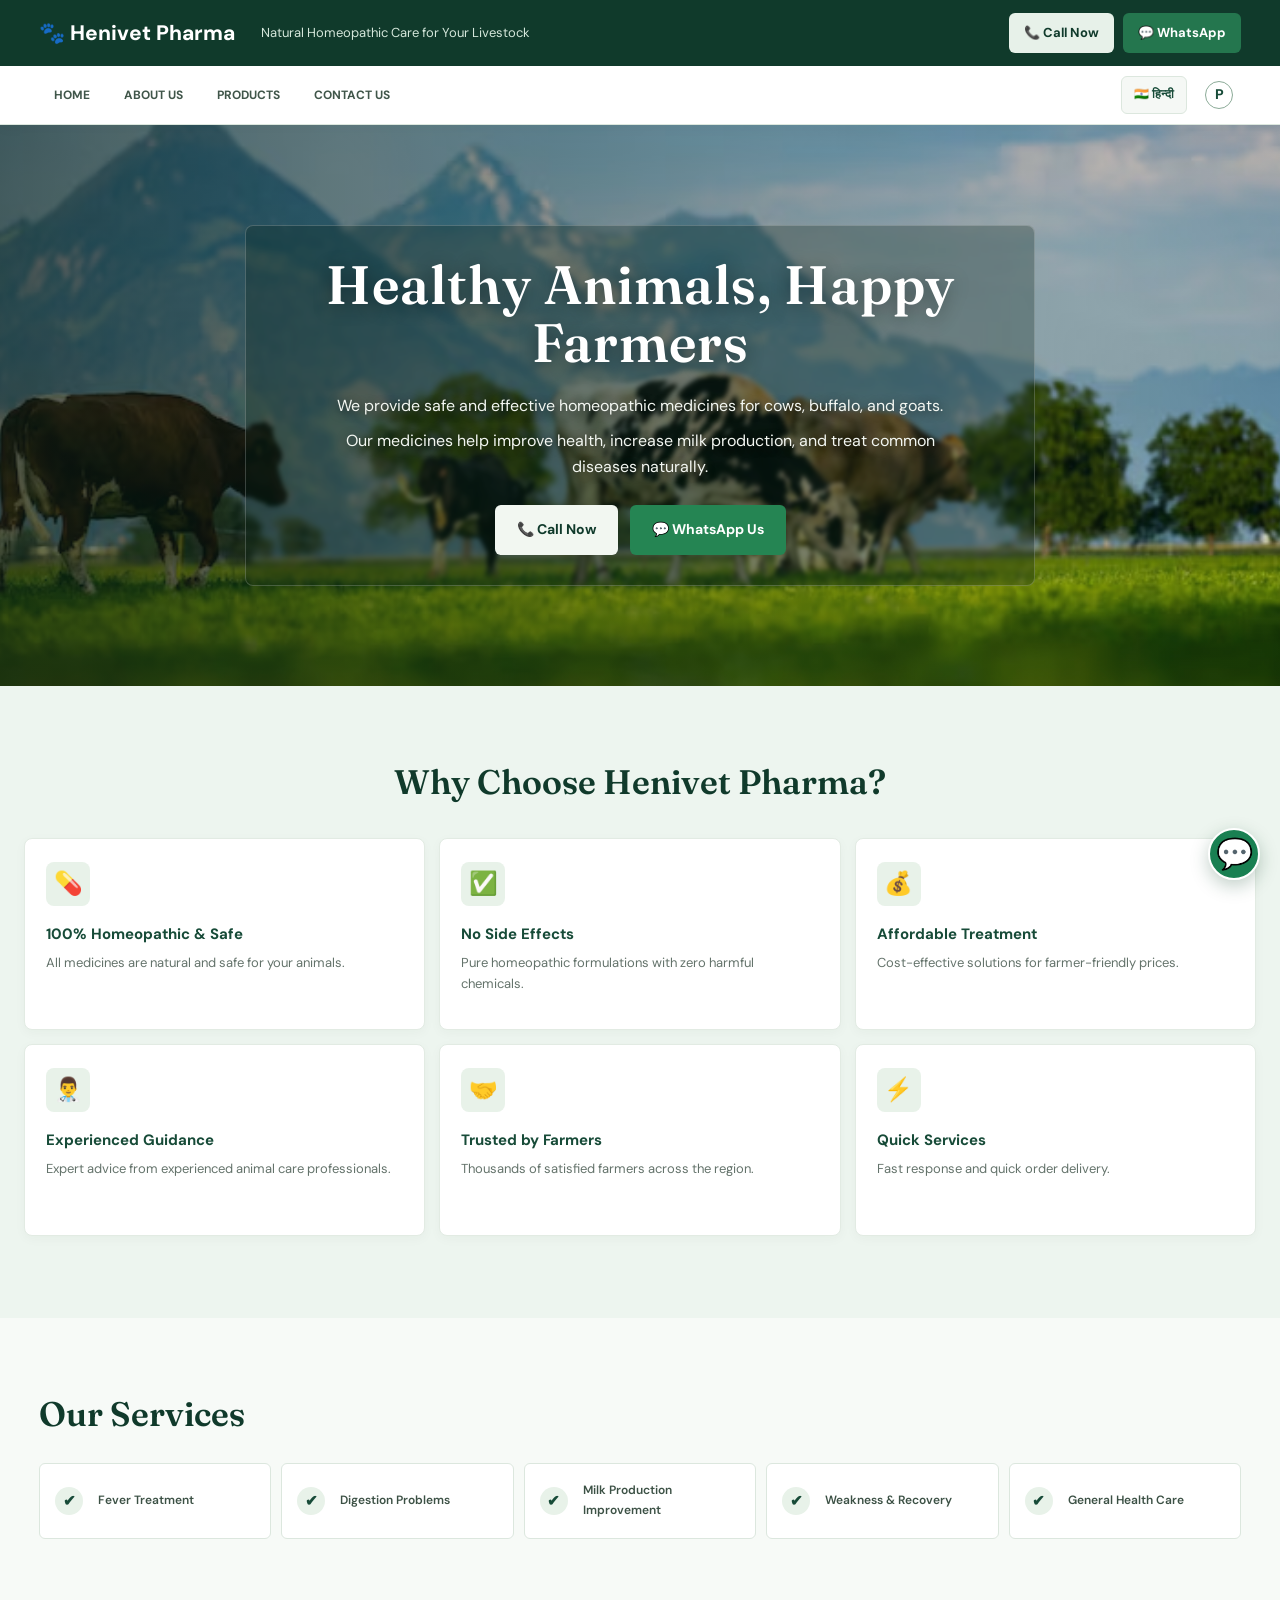
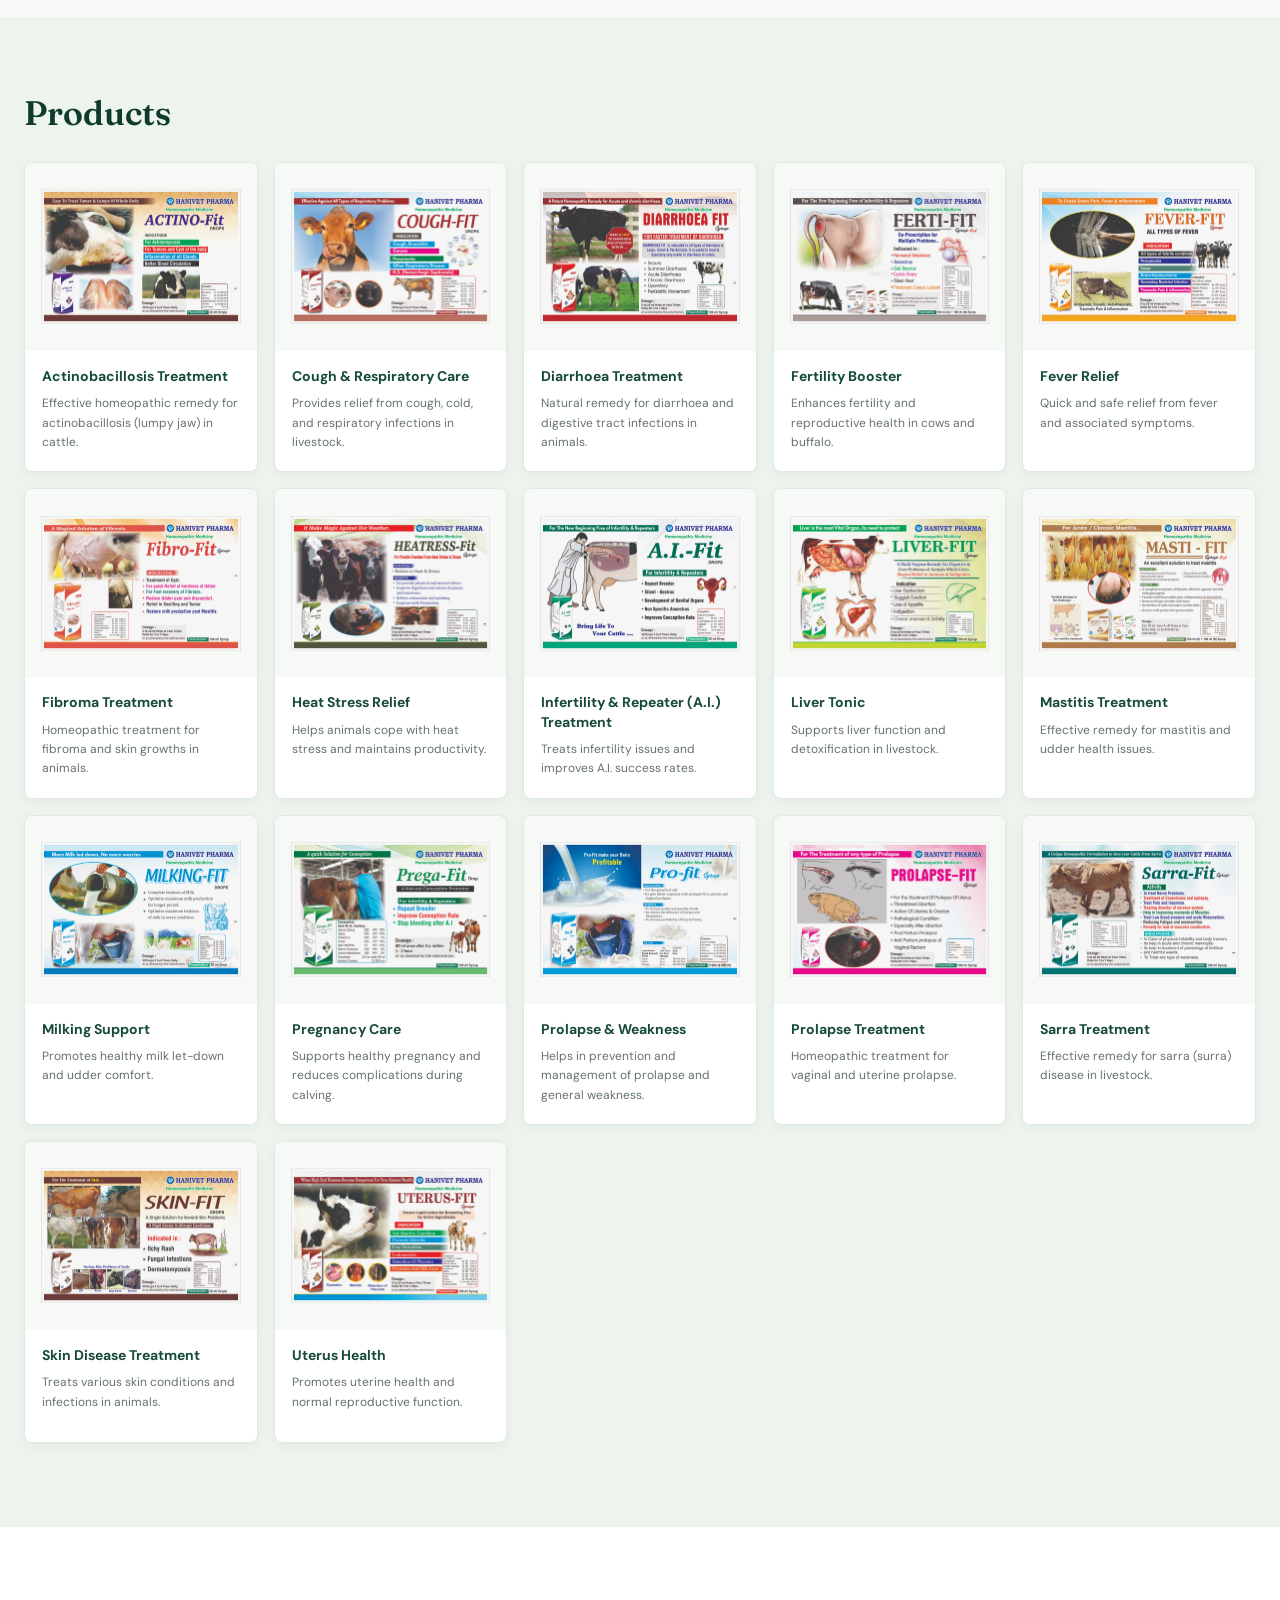
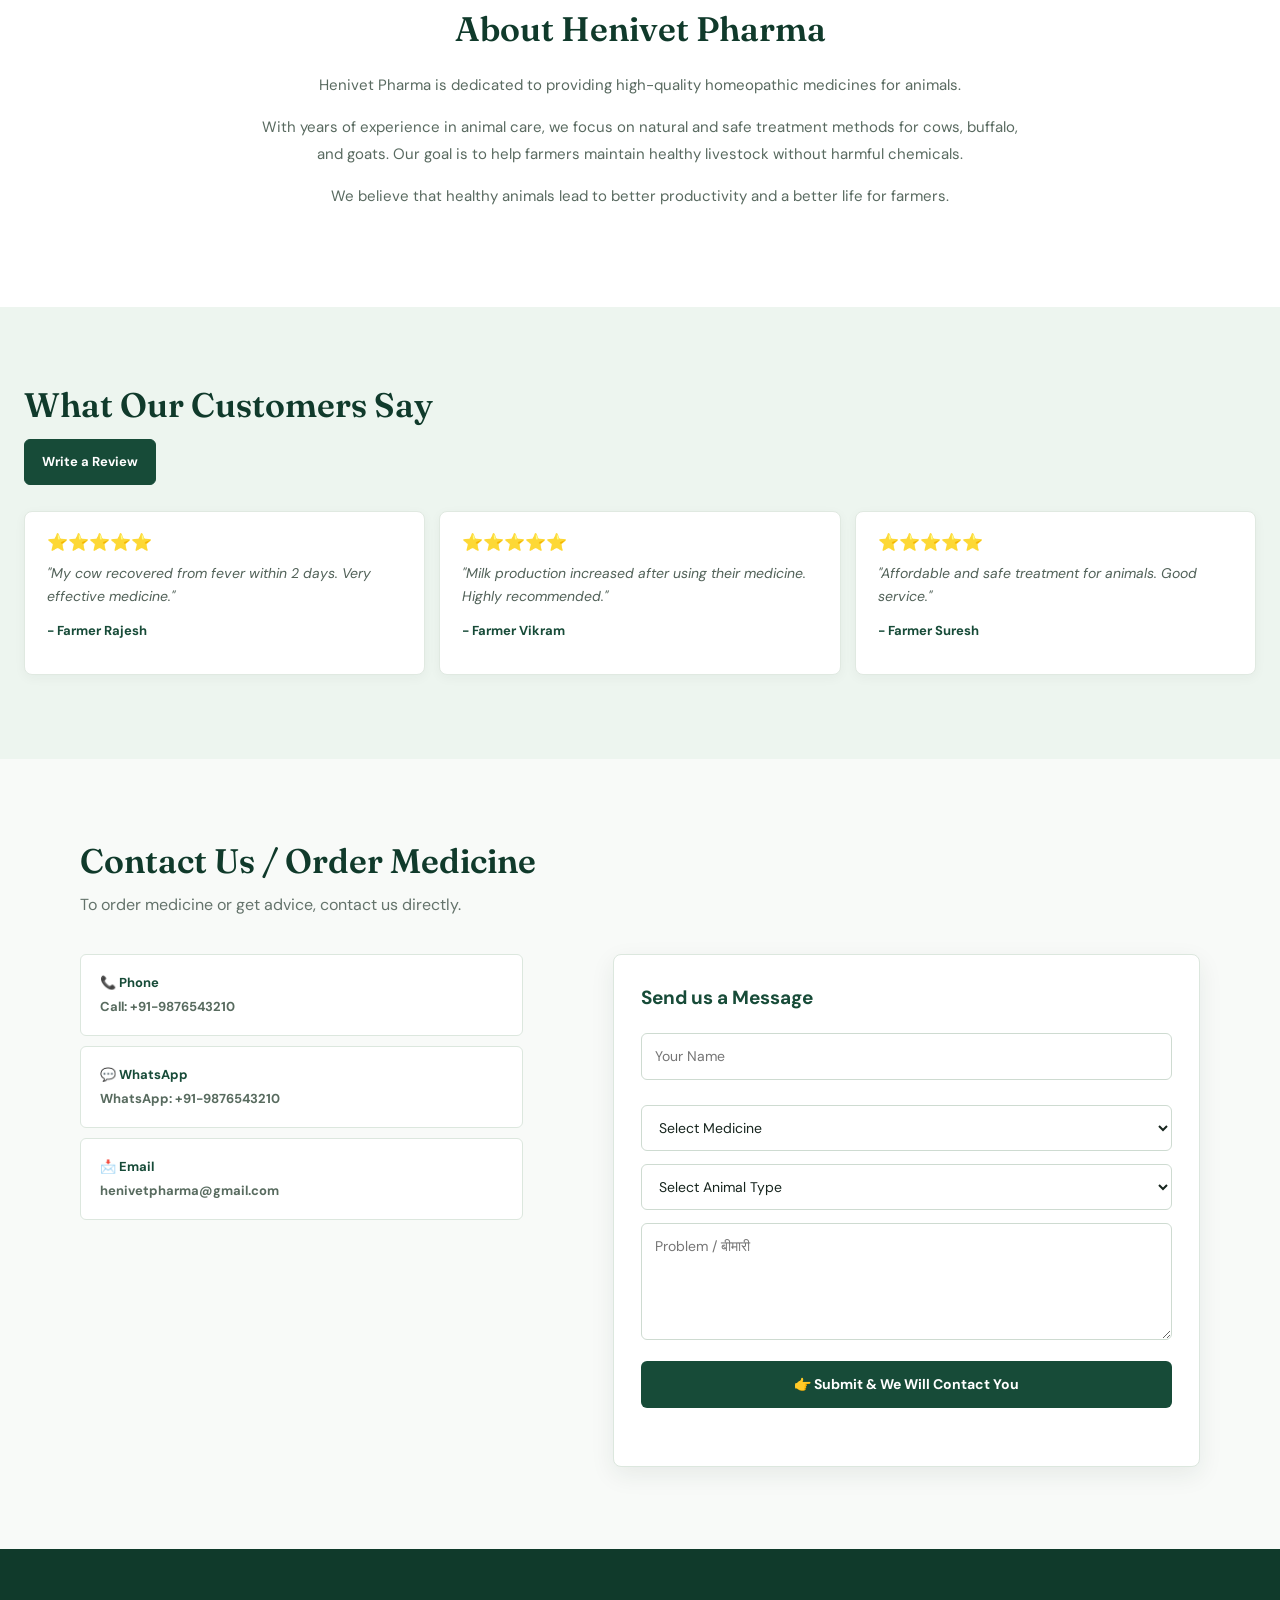
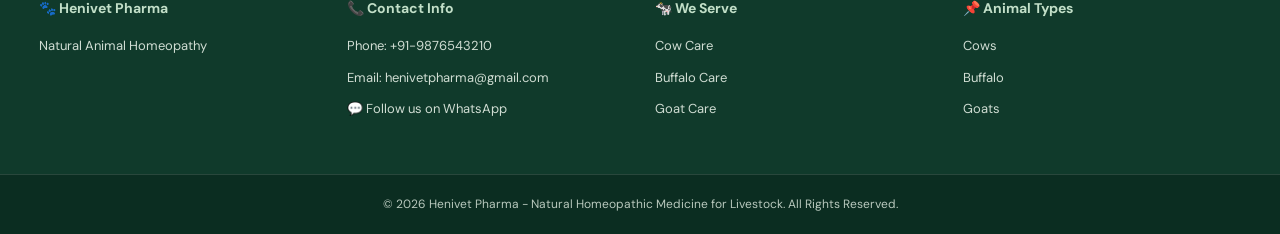
==== commit c179d480: "changes in css to tailwindcss" ====
--- a/index.html
+++ b/index.html
@@ -11,6 +11,30 @@
     <meta property="og:title" content="Henivet Pharma - Animal Healthcare">
     <meta property="og:description" content="Browse animal healthcare products from Henivet Pharma.">
     <meta property="og:url" content="https://henivetpharma.com/">
+    <link rel="preconnect" href="https://fonts.googleapis.com">
+    <link rel="preconnect" href="https://fonts.gstatic.com" crossorigin>
+    <link href="https://fonts.googleapis.com/css2?family=DM+Sans:wght@400;500;600;700;800&family=Fraunces:opsz,wght@9..144,500;9..144,600;9..144,700&display=swap" rel="stylesheet">
+    <script>
+        tailwind = {
+            config: {
+                theme: {
+                    extend: {
+                        colors: {
+                            forest: '#174b38',
+                            leaf: '#4d8a61',
+                            mint: '#edf5ef',
+                            ink: '#17251e'
+                        },
+                        fontFamily: {
+                            sans: ['DM Sans', 'sans-serif'],
+                            display: ['Fraunces', 'serif']
+                        }
+                    }
+                }
+            }
+        };
+    </script>
+    <script src="https://cdn.tailwindcss.com"></script>
     <script type="application/ld+json">
         {
             "@context": "https://schema.org",
@@ -23,7 +47,7 @@
     </script>
     <link rel="stylesheet" href="style.css">
 </head>
-<body>
+<body class="min-h-screen font-sans antialiased">
     <!-- Header with Contact Buttons -->
     <div class="header">
         <div class="header-content">
@@ -169,119 +193,119 @@
         <h2 data-lang="products_title">Products</h2>
         <div class="medicine-grid">
             <div class="medicine-card">
-                <div class="medicine-card-img"><img src="actino_fit.jpg" alt="Actino"></div>
+                <div class="medicine-card-img"><img src="img/actino_fit.jpg" alt="Actino"></div>
                 <div class="medicine-card-body">
                     <h3 data-lang="medicine_actino">Actinobacillosis Treatment</h3>
                     <p data-lang="medicine_actino_desc">Effective homeopathic remedy for actinobacillosis (lumpy jaw) in cattle.</p>
                 </div>
             </div>
             <div class="medicine-card">
-                <div class="medicine-card-img"><img src="cough_fit.jpg" alt="Cough"></div>
+                <div class="medicine-card-img"><img src="img/cough_fit.jpg" alt="Cough"></div>
                 <div class="medicine-card-body">
                     <h3 data-lang="medicine_cough">Cough & Respiratory Care</h3>
                     <p data-lang="medicine_cough_desc">Provides relief from cough, cold, and respiratory infections in livestock.</p>
                 </div>
             </div>
             <div class="medicine-card">
-                <div class="medicine-card-img"><img src="diarrhoea_fit.jpg" alt="Diarrhoea"></div>
+                <div class="medicine-card-img"><img src="img/diarrhoea_fit.jpg" alt="Diarrhoea"></div>
                 <div class="medicine-card-body">
                     <h3 data-lang="medicine_diarrhoea">Diarrhoea Treatment</h3>
                     <p data-lang="medicine_diarrhoea_desc">Natural remedy for diarrhoea and digestive tract infections in animals.</p>
                 </div>
             </div>
             <div class="medicine-card">
-                <div class="medicine-card-img"><img src="ferit_fit.jpg" alt="Fertility"></div>
+                <div class="medicine-card-img"><img src="img/ferit_fit.jpg" alt="Fertility"></div>
                 <div class="medicine-card-body">
                     <h3 data-lang="medicine_ferit">Fertility Booster</h3>
                     <p data-lang="medicine_ferit_desc">Enhances fertility and reproductive health in cows and buffalo.</p>
                 </div>
             </div>
             <div class="medicine-card">
-                <div class="medicine-card-img"><img src="fever_fit.jpg" alt="Fever"></div>
+                <div class="medicine-card-img"><img src="img/fever_fit.jpg" alt="Fever"></div>
                 <div class="medicine-card-body">
                     <h3 data-lang="medicine_fever">Fever Relief</h3>
                     <p data-lang="medicine_fever_desc">Quick and safe relief from fever and associated symptoms.</p>
                 </div>
             </div>
             <div class="medicine-card">
-                <div class="medicine-card-img"><img src="fibro_fit.jpg" alt="Fibroma"></div>
+                <div class="medicine-card-img"><img src="img/fibro_fit.jpg" alt="Fibroma"></div>
                 <div class="medicine-card-body">
                     <h3 data-lang="medicine_fibro">Fibroma Treatment</h3>
                     <p data-lang="medicine_fibro_desc">Homeopathic treatment for fibroma and skin growths in animals.</p>
                 </div>
             </div>
             <div class="medicine-card">
-                <div class="medicine-card-img"><img src="heatress_fit.jpg" alt="Heat Stress"></div>
+                <div class="medicine-card-img"><img src="img/heatress_fit.jpg" alt="Heat Stress"></div>
                 <div class="medicine-card-body">
                     <h3 data-lang="medicine_heatress">Heat Stress Relief</h3>
                     <p data-lang="medicine_heatress_desc">Helps animals cope with heat stress and maintains productivity.</p>
                 </div>
             </div>
             <div class="medicine-card">
-                <div class="medicine-card-img"><img src="infertility&amp;repeater(A.I.)fit.jpg" alt="Infertility"></div>
+                <div class="medicine-card-img"><img src="img/infertility&amp;repeater(A.I.)fit.jpg" alt="Infertility"></div>
                 <div class="medicine-card-body">
                     <h3 data-lang="medicine_infertility">Infertility & Repeater (A.I.) Treatment</h3>
                     <p data-lang="medicine_infertility_desc">Treats infertility issues and improves A.I. success rates.</p>
                 </div>
             </div>
             <div class="medicine-card">
-                <div class="medicine-card-img"><img src="liver_fit.jpg" alt="Liver"></div>
+                <div class="medicine-card-img"><img src="img/liver_fit.jpg" alt="Liver"></div>
                 <div class="medicine-card-body">
                     <h3 data-lang="medicine_liver">Liver Tonic</h3>
                     <p data-lang="medicine_liver_desc">Supports liver function and detoxification in livestock.</p>
                 </div>
             </div>
             <div class="medicine-card">
-                <div class="medicine-card-img"><img src="masti_fit.jpg" alt="Mastitis"></div>
+                <div class="medicine-card-img"><img src="img/masti_fit.jpg" alt="Mastitis"></div>
                 <div class="medicine-card-body">
                     <h3 data-lang="medicine_masti">Mastitis Treatment</h3>
                     <p data-lang="medicine_masti_desc">Effective remedy for mastitis and udder health issues.</p>
                 </div>
             </div>
             <div class="medicine-card">
-                <div class="medicine-card-img"><img src="milking_fit.jpg" alt="Milking"></div>
+                <div class="medicine-card-img"><img src="img/milking_fit.jpg" alt="Milking"></div>
                 <div class="medicine-card-body">
                     <h3 data-lang="medicine_milking">Milking Support</h3>
                     <p data-lang="medicine_milking_desc">Promotes healthy milk let-down and udder comfort.</p>
                 </div>
             </div>
             <div class="medicine-card">
-                <div class="medicine-card-img"><img src="prega_fit.jpg" alt="Pregnancy"></div>
+                <div class="medicine-card-img"><img src="img/prega_fit.jpg" alt="Pregnancy"></div>
                 <div class="medicine-card-body">
                     <h3 data-lang="medicine_prega">Pregnancy Care</h3>
                     <p data-lang="medicine_prega_desc">Supports healthy pregnancy and reduces complications during calving.</p>
                 </div>
             </div>
             <div class="medicine-card">
-                <div class="medicine-card-img"><img src="pro_fit.jpg" alt="Prolapse & Weakness"></div>
+                <div class="medicine-card-img"><img src="img/pro_fit.jpg" alt="Prolapse & Weakness"></div>
                 <div class="medicine-card-body">
                     <h3 data-lang="medicine_pro">Prolapse & Weakness</h3>
                     <p data-lang="medicine_pro_desc">Helps in prevention and management of prolapse and general weakness.</p>
                 </div>
             </div>
             <div class="medicine-card">
-                <div class="medicine-card-img"><img src="prolapse_fit.jpg" alt="Prolapse"></div>
+                <div class="medicine-card-img"><img src="img/prolapse_fit.jpg" alt="Prolapse"></div>
                 <div class="medicine-card-body">
                     <h3 data-lang="medicine_prolapse">Prolapse Treatment</h3>
                     <p data-lang="medicine_prolapse_desc">Homeopathic treatment for vaginal and uterine prolapse.</p>
                 </div>
             </div>
             <div class="medicine-card">
-                <div class="medicine-card-img"><img src="sarra_fit.jpg" alt="Sarra"></div>
+                <div class="medicine-card-img"><img src="img/sarra_fit.jpg" alt="Sarra"></div>
                 <div class="medicine-card-body">
                     <h3 data-lang="medicine_sarra">Sarra Treatment</h3>
                     <p data-lang="medicine_sarra_desc">Effective remedy for sarra (surra) disease in livestock.</p>
                 </div>
             </div>
             <div class="medicine-card">
-                <div class="medicine-card-img"><img src="skin_fit.jpg" alt="Skin"></div>
+                <div class="medicine-card-img"><img src="img/skin_fit.jpg" alt="Skin"></div>
                 <div class="medicine-card-body">
                     <h3 data-lang="medicine_skin">Skin Disease Treatment</h3>
                     <p data-lang="medicine_skin_desc">Treats various skin conditions and infections in animals.</p>
                 </div>
             </div>
             <div class="medicine-card">
-                <div class="medicine-card-img"><img src="uterus_fit.jpg" alt="Uterus"></div>
+                <div class="medicine-card-img"><img src="img/uterus_fit.jpg" alt="Uterus"></div>
                 <div class="medicine-card-body">
                     <h3 data-lang="medicine_uterus">Uterus Health</h3>
                     <p data-lang="medicine_uterus_desc">Promotes uterine health and normal reproductive function.</p>
--- a/style.css
+++ b/style.css
@@ -177,7 +177,7 @@
 
 /* Hero Banner */
 .banner {
-    background: url('cow-standing-green-pasture-cow-field-livestock-grazing-countryside-farm-life-with-cattle-calves-cow-rural-landscape-ranch-with-grazing-bovine-dairy-cow_265223-182213.avif') center/cover no-repeat fixed;
+    background: url('img/cow-standing-green-pasture-cow-field-livestock-grazing-countryside-farm-life-with-cattle-calves-cow-rural-landscape-ranch-with-grazing-bovine-dairy-cow_265223-182213.avif') center/cover no-repeat fixed;
     color: white;
     padding: 100px 20px;
     text-align: center;
@@ -631,6 +631,7 @@
 
 .review-card:hover { box-shadow: 0 6px 16px rgba(76, 175, 80, 0.2); transform: translateY(-5px); }
 .review-stars { font-size: 18px; margin-bottom: 12px; }
+.review-stars-empty { opacity: 0.35; }
 .review-text { font-size: 14px; color: #555; margin-bottom: 12px; line-height: 1.5; font-style: italic; }
 .review-author { font-size: 13px; color: #2d7b2d; font-weight: bold; }
 
@@ -824,3 +825,601 @@
     .cart-line { grid-template-columns: minmax(0, 1fr) auto; gap: 8px; }
     .cart-line-name { grid-column: 1 / -1; }
 }
+
+:root {
+    color-scheme: light;
+    --ink: #17251e;
+    --muted: #64736b;
+    --forest: #174b38;
+    --forest-deep: #103a2b;
+    --leaf: #4d8a61;
+    --mint: #edf5ef;
+    --paper: #f7faf7;
+    --line: #dce7de;
+    --white: #fff;
+    --shadow-soft: 0 8px 24px rgba(25, 57, 39, 0.08);
+    --shadow-lift: 0 16px 34px rgba(25, 57, 39, 0.13);
+}
+
+html { scroll-behavior: smooth; }
+
+body {
+    background: var(--paper);
+    color: var(--ink);
+    font-family: 'DM Sans', sans-serif;
+    line-height: 1.65;
+}
+
+button, input, select, textarea { font: inherit; }
+[hidden] { display: none !important; }
+
+:focus-visible {
+    outline: 3px solid #8abf79;
+    outline-offset: 3px;
+}
+
+.header {
+    position: relative;
+    padding: 13px 0;
+    background: var(--forest-deep);
+    box-shadow: none;
+}
+
+.header-content, .nav-content, .why-choose-grid, .why-choose-us h2,
+.services-section, .medicine-gallery, .reviews-section,
+.contact-section h2, .contact-section > p, .contact-info, .footer-content {
+    width: min(100% - 48px, 1240px);
+    max-width: 1240px;
+}
+
+.header-content { gap: 26px; }
+
+.logo {
+    color: white;
+    font-size: 21px;
+    font-weight: 800;
+}
+
+.header-tagline {
+    color: #d5e7db;
+    font-size: 13px;
+    text-align: left;
+}
+
+.header-icons { gap: 9px; }
+
+.contact-btn {
+    min-height: 40px;
+    padding: 9px 15px;
+    border-radius: 6px;
+    font-size: 13px;
+    transition: background-color 180ms ease, transform 180ms ease;
+}
+
+.call-btn, .call-btn:hover {
+    background: #e7f1e9;
+    color: var(--forest-deep);
+}
+
+.whatsapp-btn, .whatsapp-btn:hover {
+    background: #24764e;
+    color: white;
+}
+
+.contact-btn:hover, .banner-btn:hover { transform: translateY(-2px); }
+
+.nav-menu {
+    position: relative;
+    z-index: 90;
+    background: #fff;
+    border: 0;
+    border-bottom: 1px solid var(--line);
+    box-shadow: 0 3px 12px rgba(20, 53, 36, 0.04);
+}
+
+.nav-content { min-height: 58px; gap: 4px; }
+
+.nav-item {
+    padding: 17px 15px 15px;
+    border: 0;
+    color: #40564a;
+    font-size: 12px;
+    font-weight: 700;
+    transition: color 160ms ease, background-color 160ms ease;
+}
+
+.nav-item:hover {
+    background: #f1f7f2;
+    border: 0;
+    color: var(--forest);
+}
+
+.profile-nav-link { margin-left: 6px; padding: 8px; }
+.profile-icon { border-color: #8cab98; color: var(--forest); }
+
+.lang-toggle-btn {
+    padding: 8px 12px;
+    border: 1px solid var(--line);
+    border-radius: 6px;
+    background: #f5f8f5;
+    color: var(--forest);
+    font-size: 12px;
+    transition: background-color 160ms ease;
+}
+
+.lang-toggle-btn:hover {
+    background: #e8f1ea;
+    box-shadow: none;
+    transform: none;
+}
+
+.lang-dropdown {
+    border-color: var(--line);
+    border-radius: 6px;
+    box-shadow: var(--shadow-lift);
+}
+
+.lang-option { color: var(--ink); }
+.lang-option:hover { background: var(--mint); color: var(--forest); }
+
+/* Keep the existing pasture image and its placement unchanged. */
+.banner {
+    min-height: 540px;
+    margin-bottom: 0;
+    padding: 100px 24px;
+}
+
+.banner::before {
+    background: linear-gradient(90deg, rgba(9, 31, 22, 0.63), rgba(9, 31, 22, 0.22));
+}
+
+.banner-content {
+    max-width: 790px;
+    padding: 30px 34px;
+    border: 1px solid rgba(255, 255, 255, 0.2);
+    border-radius: 8px;
+    background: rgba(10, 33, 24, 0.28);
+    backdrop-filter: blur(2px);
+}
+
+.banner h1 {
+    margin-bottom: 20px;
+    font-family: 'Fraunces', Georgia, serif;
+    font-size: 54px;
+    font-weight: 600;
+    line-height: 1.08;
+    text-shadow: 0 3px 18px rgba(0, 0, 0, 0.42);
+}
+
+.banner p {
+    max-width: 650px;
+    margin: 0 auto 10px;
+    color: #f3f7f2;
+    font-size: 16px;
+    text-shadow: 0 2px 10px rgba(0, 0, 0, 0.55);
+}
+
+.banner-buttons { gap: 12px; margin-top: 26px; }
+
+.banner-btn {
+    min-height: 48px;
+    padding: 13px 22px;
+    border-radius: 6px;
+    font-size: 14px;
+    transition: background-color 180ms ease, transform 180ms ease, box-shadow 180ms ease;
+}
+
+.banner-btn.call-btn, .banner-btn.call-btn:hover {
+    background: #f2f7f1;
+    color: var(--forest-deep);
+}
+
+.banner-btn.whatsapp-btn, .banner-btn.whatsapp-btn:hover {
+    background: #258553;
+    color: white;
+}
+
+.banner-btn:hover { box-shadow: 0 8px 20px rgba(0, 0, 0, 0.2); }
+
+.why-choose-us {
+    margin: 0;
+    padding: 76px 0 82px;
+    background: var(--mint);
+}
+
+.why-choose-us h2, .services-section h2, .medicine-gallery h2,
+.about-section h2, .reviews-section h2, .contact-section h2 {
+    color: var(--forest-deep);
+    font-family: 'Fraunces', Georgia, serif;
+    font-size: 34px;
+    font-weight: 600;
+    line-height: 1.2;
+}
+
+.why-choose-us h2 { margin-bottom: 36px; }
+
+.why-choose-grid {
+    grid-template-columns: repeat(3, minmax(0, 1fr));
+    gap: 14px;
+}
+
+.why-card {
+    min-height: 192px;
+    padding: 23px 21px;
+    border: 1px solid #e2ebe3;
+    border-radius: 8px;
+    text-align: left;
+    box-shadow: 0 3px 12px rgba(25, 57, 39, 0.035);
+    transition: transform 180ms ease, box-shadow 180ms ease;
+}
+
+.why-card:hover, .service-item:hover {
+    transform: translateY(-3px);
+    box-shadow: var(--shadow-soft);
+}
+
+.why-icon {
+    display: grid;
+    width: 44px;
+    height: 44px;
+    margin-bottom: 16px;
+    place-items: center;
+    border-radius: 8px;
+    background: #e8f2e9;
+    font-size: 23px;
+}
+
+.why-card h3 { margin-bottom: 6px; color: var(--forest); font-size: 15px; }
+.why-card p { color: var(--muted); font-size: 13px; line-height: 1.6; }
+
+.services-section {
+    margin: 0 auto;
+    padding-top: 76px;
+    padding-bottom: 78px;
+}
+
+.services-section h2, .medicine-gallery h2 { margin-bottom: 28px; text-align: left; }
+
+.services-grid {
+    grid-template-columns: repeat(5, minmax(0, 1fr));
+    gap: 10px;
+}
+
+.service-item {
+    min-height: 76px;
+    padding: 15px;
+    border: 1px solid var(--line);
+    border-radius: 6px;
+    background: white;
+    box-shadow: none;
+    transition: transform 180ms ease, box-shadow 180ms ease;
+}
+
+.check-mark {
+    display: grid;
+    flex: 0 0 28px;
+    width: 28px;
+    height: 28px;
+    place-items: center;
+    border-radius: 50%;
+    background: #e8f2e9;
+    color: var(--forest);
+    font-size: 15px;
+}
+
+.service-item span:last-child { color: #3c5145; font-size: 12px; font-weight: 600; }
+
+.medicine-gallery {
+    width: 100%;
+    max-width: none;
+    margin: 0;
+    padding: 76px max(24px, calc((100% - 1240px) / 2)) 84px;
+    background: #edf4ee;
+}
+
+.medicine-grid {
+    grid-template-columns: repeat(auto-fill, minmax(215px, 1fr));
+    gap: 16px;
+}
+
+.medicine-card {
+    border: 1px solid #e0e9e1;
+    border-radius: 8px;
+    background: white;
+    box-shadow: 0 3px 12px rgba(25, 57, 39, 0.045);
+    transition: transform 200ms ease, box-shadow 200ms ease, border-color 200ms ease;
+}
+
+.medicine-card:hover {
+    transform: translateY(-4px);
+    border-color: #a9c5ad;
+    box-shadow: var(--shadow-lift);
+}
+
+.medicine-card-img {
+    height: 188px;
+    padding: 16px;
+    background: #f6f9f5;
+}
+
+.medicine-card-img img { transition: transform 260ms ease; }
+.medicine-card-body { min-height: 112px; padding: 16px 17px 19px; }
+.medicine-card-body h3 { color: var(--forest); font-size: 14px; line-height: 1.4; }
+.medicine-card-body p { color: var(--muted); font-size: 12px; line-height: 1.6; }
+
+.about-section {
+    margin: 0;
+    padding: 82px 24px;
+    background: #fff;
+}
+
+.about-section h2 { margin-bottom: 22px; }
+.about-content { max-width: 760px; }
+.about-content p { color: #596a60; font-size: 15px; line-height: 1.8; }
+
+.reviews-section {
+    width: 100%;
+    max-width: none;
+    margin: 0;
+    padding: 78px max(24px, calc((100% - 1240px) / 2)) 84px;
+    background: var(--mint);
+}
+
+.reviews-section h2 { margin-bottom: 14px; text-align: left; }
+
+.review-toggle-btn {
+    display: inline-flex;
+    min-height: 44px;
+    align-items: center;
+    margin: 0 0 26px;
+    padding: 11px 17px;
+    border: 1px solid var(--forest);
+    border-radius: 6px;
+    background: var(--forest);
+    color: white;
+    font-size: 13px;
+    font-weight: 700;
+    transition: background-color 160ms ease, transform 160ms ease;
+}
+
+.review-toggle-btn:hover { background: var(--forest-deep); transform: translateY(-1px); }
+
+.review-form {
+    max-width: 680px;
+    margin: 0 0 28px;
+    padding: 22px;
+    border: 1px solid var(--line);
+    border-radius: 8px;
+    background: white;
+    box-shadow: var(--shadow-soft);
+}
+
+.review-form input, .review-form select, .review-form textarea,
+.contact-form input, .contact-form select, .contact-form textarea {
+    min-height: 46px;
+    margin-bottom: 13px;
+    padding: 11px 13px;
+    border: 1px solid #cedbd1;
+    border-radius: 6px;
+    background: #fff;
+    color: var(--ink);
+    font-size: 14px;
+    transition: border-color 160ms ease, box-shadow 160ms ease;
+}
+
+.review-form input:focus, .review-form select:focus, .review-form textarea:focus,
+.contact-form input:focus, .contact-form select:focus, .contact-form textarea:focus {
+    border-color: var(--leaf);
+    outline: 0;
+    box-shadow: 0 0 0 3px rgba(77, 138, 97, 0.14);
+}
+
+.review-form textarea, .contact-form textarea { min-height: 112px; resize: vertical; }
+
+.reviews-grid { grid-template-columns: repeat(auto-fit, minmax(260px, 1fr)); gap: 14px; }
+
+.review-card {
+    min-height: 164px;
+    padding: 22px;
+    border: 1px solid #e0e9e1;
+    border-radius: 8px;
+    background: white;
+    box-shadow: 0 3px 12px rgba(25, 57, 39, 0.045);
+    transition: transform 180ms ease, box-shadow 180ms ease;
+}
+
+.review-card:hover { transform: translateY(-3px); box-shadow: var(--shadow-soft); }
+.review-stars { margin-bottom: 11px; font-size: 17px; line-height: 1; }
+.review-text { color: #516158; font-size: 14px; line-height: 1.65; }
+.review-author { color: var(--forest); font-size: 13px; font-weight: 700; }
+
+.contact-section {
+    display: grid;
+    grid-template-columns: minmax(0, 0.86fr) minmax(0, 1.14fr);
+    column-gap: clamp(36px, 7vw, 100px);
+    align-items: start;
+    margin: 0;
+    padding: 82px max(24px, calc((100% - 1120px) / 2));
+    background: #f8faf8;
+}
+
+.contact-section h2, .contact-section > p { width: 100%; max-width: none; grid-column: 1 / -1; text-align: left; }
+.contact-section h2 { margin-bottom: 10px; }
+.contact-section > p { margin-bottom: 36px; color: var(--muted); }
+
+.contact-info {
+    width: 100%;
+    max-width: none;
+    grid-column: 1;
+    grid-template-columns: 1fr;
+    gap: 10px;
+    margin: 0;
+}
+
+.contact-method {
+    padding: 17px 19px;
+    border: 1px solid var(--line);
+    border-radius: 6px;
+    background: white;
+    text-align: left;
+    box-shadow: none;
+}
+
+.contact-method h3 { margin-bottom: 3px; color: var(--forest); font-size: 13px; }
+.contact-method p, .contact-method a { color: #586b5f; font-size: 13px; overflow-wrap: anywhere; }
+.contact-method a:hover { color: var(--forest); }
+
+.contact-form {
+    width: 100%;
+    max-width: none;
+    grid-column: 2;
+    grid-row: 3 / span 2;
+    margin: 0;
+    padding: 27px;
+    border: 1px solid var(--line);
+    border-radius: 8px;
+    background: white;
+    box-shadow: var(--shadow-soft);
+}
+
+.contact-form h3 { margin-bottom: 20px; color: var(--forest); font-size: 19px; text-align: left; }
+.contact-form input, .contact-form select, .contact-form textarea { width: 100%; font-family: inherit; }
+.order-phone-label { color: var(--muted); }
+
+.submit-btn {
+    min-height: 47px;
+    padding: 12px 16px;
+    border-radius: 6px;
+    background: var(--forest);
+    font-size: 14px;
+    transition: background-color 160ms ease, transform 160ms ease;
+}
+
+.submit-btn:hover { background: var(--forest-deep); transform: translateY(-1px); }
+.submit-btn:disabled { opacity: 0.65; cursor: wait; transform: none; }
+
+.footer { background: var(--forest-deep); }
+.footer-content { padding-top: 48px; padding-bottom: 44px; }
+.footer-section h3 { color: #c2dfc8; font-size: 14px; }
+.footer-section p, .footer-section ul li, .footer-section a { color: #d0ddd3; }
+.footer-section a:hover { color: white; }
+.footer-bottom { background: #0b2d21; border-color: rgba(255, 255, 255, 0.12); color: #b8c8bd; }
+
+.whatsapp-float {
+    width: 52px;
+    height: 52px;
+    border: 2px solid white;
+    background: #198052;
+    box-shadow: 0 6px 18px rgba(17, 68, 43, 0.26);
+    animation: none;
+    transition: transform 180ms ease, background-color 180ms ease;
+}
+
+.whatsapp-float:hover { background: #126b43; transform: translateY(-2px); }
+
+.product-modal, .cart-modal { background: rgba(10, 32, 23, 0.62); backdrop-filter: blur(4px); }
+.product-dialog, .cart-dialog { border: 1px solid var(--line); border-top: 4px solid var(--leaf); border-radius: 8px; }
+.product-detail-heading h2, .cart-dialog h2 { color: var(--forest); font-family: 'Fraunces', Georgia, serif; }
+.product-detail-heading img { border-radius: 6px; }
+.quantity-control { overflow: hidden; border-radius: 6px; }
+.cart-add-btn, .direct-order-btn { border-radius: 6px; }
+
+@media (max-width: 900px) {
+    .header-content, .nav-content, .why-choose-grid, .services-section,
+    .medicine-gallery, .reviews-section, .contact-section h2,
+    .contact-section > p, .contact-info, .footer-content {
+        width: min(100% - 36px, 760px);
+    }
+
+    .why-choose-grid { grid-template-columns: repeat(2, minmax(0, 1fr)); }
+    .services-grid { grid-template-columns: repeat(2, minmax(0, 1fr)); }
+    .medicine-gallery, .reviews-section { padding-right: 18px; padding-left: 18px; }
+    .contact-section { column-gap: 24px; }
+}
+
+@media (max-width: 680px) {
+    .header { padding: 12px 0; }
+    .header-content { width: min(100% - 32px, 560px); flex-direction: row; gap: 10px; }
+    .logo { font-size: 18px; }
+    .header-tagline { display: none; }
+    .header-icons { gap: 6px; }
+    .contact-btn { min-height: 36px; padding: 8px 10px; font-size: 11px; }
+
+    .nav-content { width: 100%; gap: 0; justify-content: center; }
+    .nav-item { padding: 12px 9px 11px; font-size: 10px; }
+    .lang-switcher { margin-left: 4px; }
+    .lang-toggle-btn { padding: 7px 8px; font-size: 11px; }
+    .profile-nav-link { margin-left: 0; }
+
+    .banner { min-height: 500px; padding: 72px 18px; background-attachment: scroll; }
+    .banner::before { background: rgba(8, 31, 21, 0.48); }
+    .banner-content { padding: 23px 18px; }
+    .banner h1 { font-size: 38px; }
+    .banner p { font-size: 14px; }
+    .banner-buttons { flex-direction: row; gap: 8px; }
+    .banner-btn { width: auto; min-height: 44px; padding: 11px 13px; font-size: 12px; }
+
+    .why-choose-us { padding: 58px 0; }
+    .why-choose-us h2, .services-section h2, .medicine-gallery h2,
+    .about-section h2, .reviews-section h2, .contact-section h2 { font-size: 29px; }
+    .why-choose-us h2, .why-choose-grid, .services-section, .footer-content { width: min(100% - 36px, 560px); }
+    .why-choose-grid { gap: 10px; }
+    .why-card { min-height: 180px; padding: 17px 14px; }
+    .why-icon { width: 38px; height: 38px; font-size: 20px; }
+
+    .services-section { padding-top: 56px; padding-bottom: 60px; }
+    .services-grid { gap: 8px; }
+    .service-item { min-height: 76px; gap: 9px; padding: 10px; }
+    .service-item span:last-child { font-size: 11px; }
+
+    .medicine-gallery { padding-top: 58px; padding-bottom: 62px; }
+    .medicine-grid { grid-template-columns: repeat(2, minmax(0, 1fr)); gap: 10px; }
+    .medicine-card-img { height: 138px; padding: 9px; }
+    .medicine-card-body { min-height: 122px; padding: 12px; }
+    .medicine-card-body h3 { font-size: 12px; }
+    .medicine-card-body p { font-size: 11px; }
+
+    .about-section { padding: 62px 20px; }
+    .about-content p { font-size: 14px; }
+    .reviews-section { padding-top: 60px; padding-bottom: 64px; }
+    .review-form { padding: 17px; }
+    .reviews-grid { grid-template-columns: 1fr; gap: 10px; }
+    .review-card { min-height: unset; padding: 18px; }
+
+    .contact-section {
+        width: 100%;
+        grid-template-columns: minmax(0, 1fr);
+        gap: 0;
+        padding: 62px 18px;
+    }
+    .contact-section h2, .contact-section > p { width: 100%; }
+    .contact-section > p { margin-bottom: 23px; }
+    .contact-info { grid-column: 1; width: 100%; margin-bottom: 20px; }
+    .contact-form { grid-column: 1; grid-row: auto; padding: 20px 16px; }
+
+    .footer-content { grid-template-columns: repeat(2, minmax(0, 1fr)); gap: 26px 18px; padding-top: 38px; padding-bottom: 36px; }
+    .footer-bottom { padding: 16px; line-height: 1.6; }
+    .whatsapp-float { right: 14px; bottom: 14px; width: 48px; height: 48px; }
+}
+
+@media (max-width: 390px) {
+    .logo { font-size: 16px; }
+    .header-icons { gap: 4px; }
+    .contact-btn { padding: 7px 8px; font-size: 10px; }
+    .nav-item { padding-right: 7px; padding-left: 7px; font-size: 9px; }
+    .banner h1 { font-size: 33px; }
+    .banner-buttons { flex-direction: column; }
+    .banner-btn { width: 100%; }
+    .medicine-grid { grid-template-columns: 1fr; }
+    .medicine-card-img { height: 190px; }
+    .medicine-card-body { min-height: auto; }
+}
+
+@media (prefers-reduced-motion: reduce) {
+    *, *::before, *::after {
+        scroll-behavior: auto !important;
+        animation-duration: 0.01ms !important;
+        animation-iteration-count: 1 !important;
+        transition-duration: 0.01ms !important;
+    }
+}
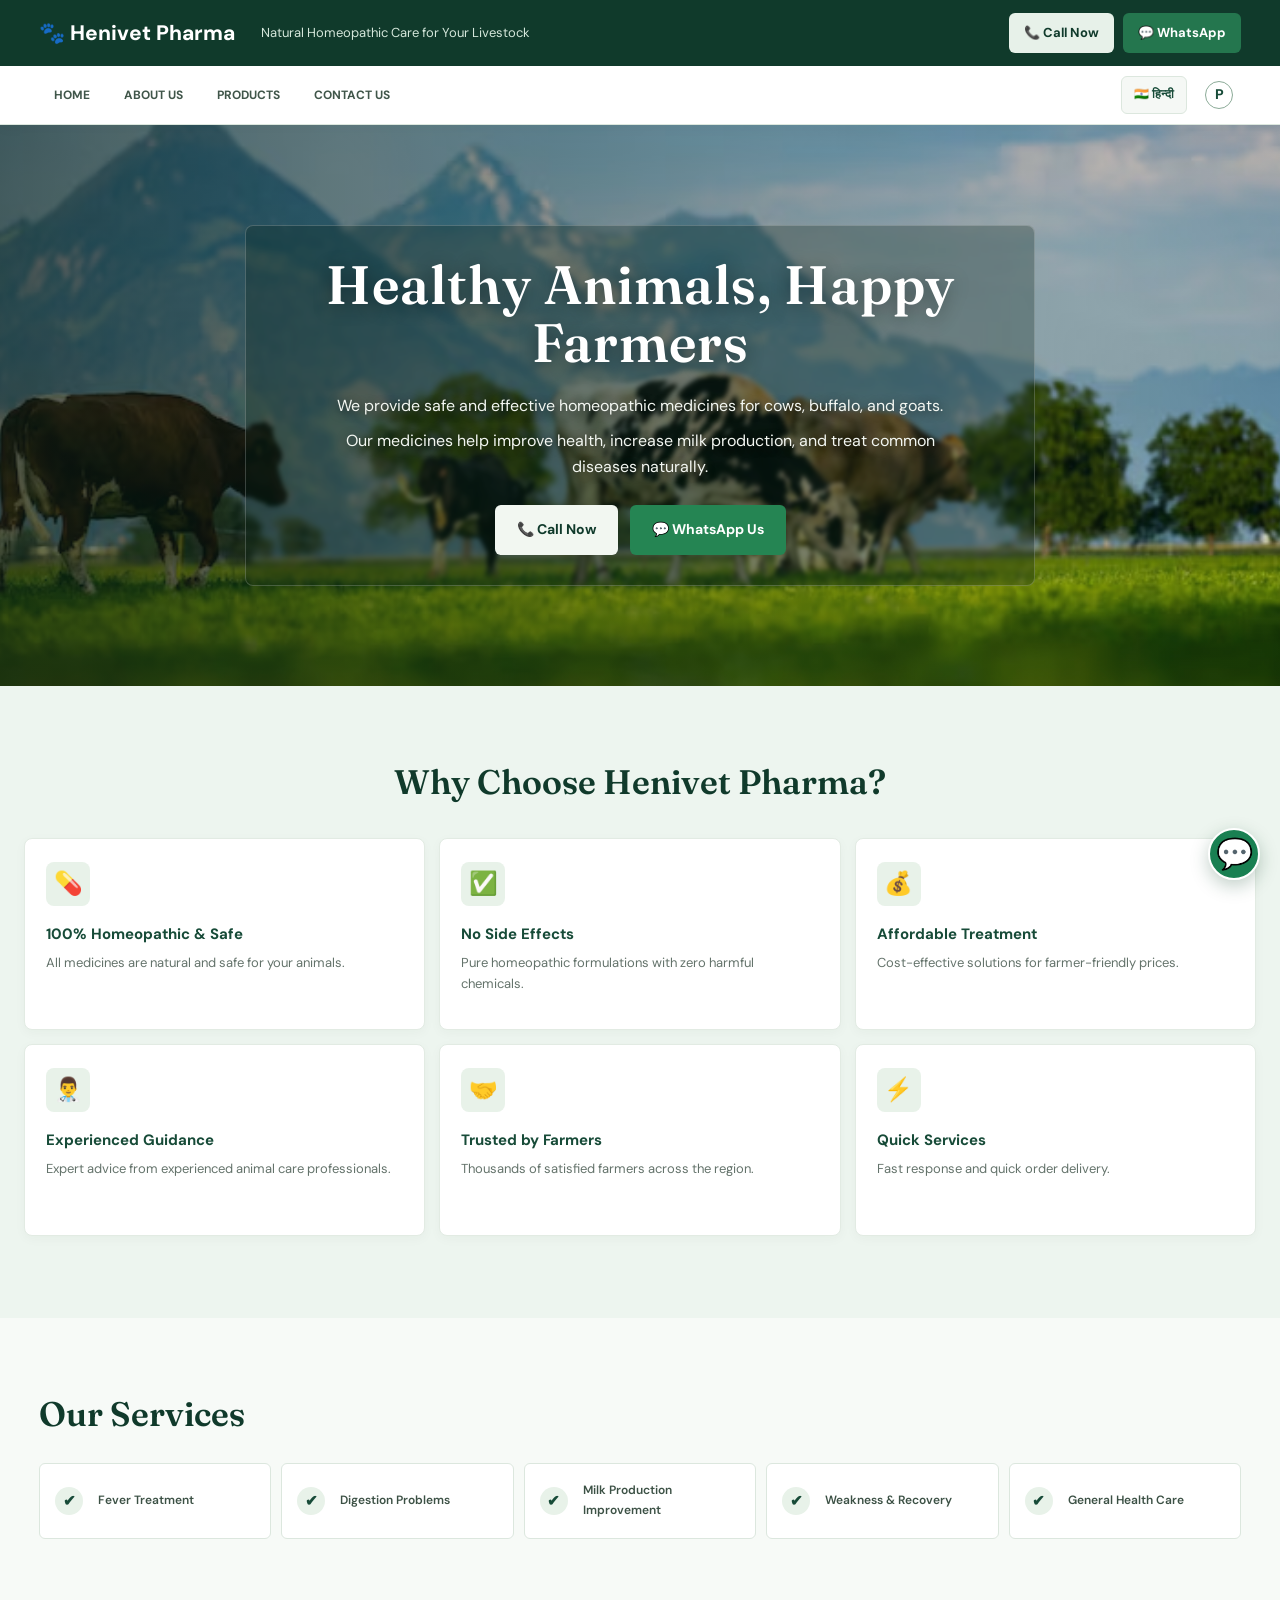
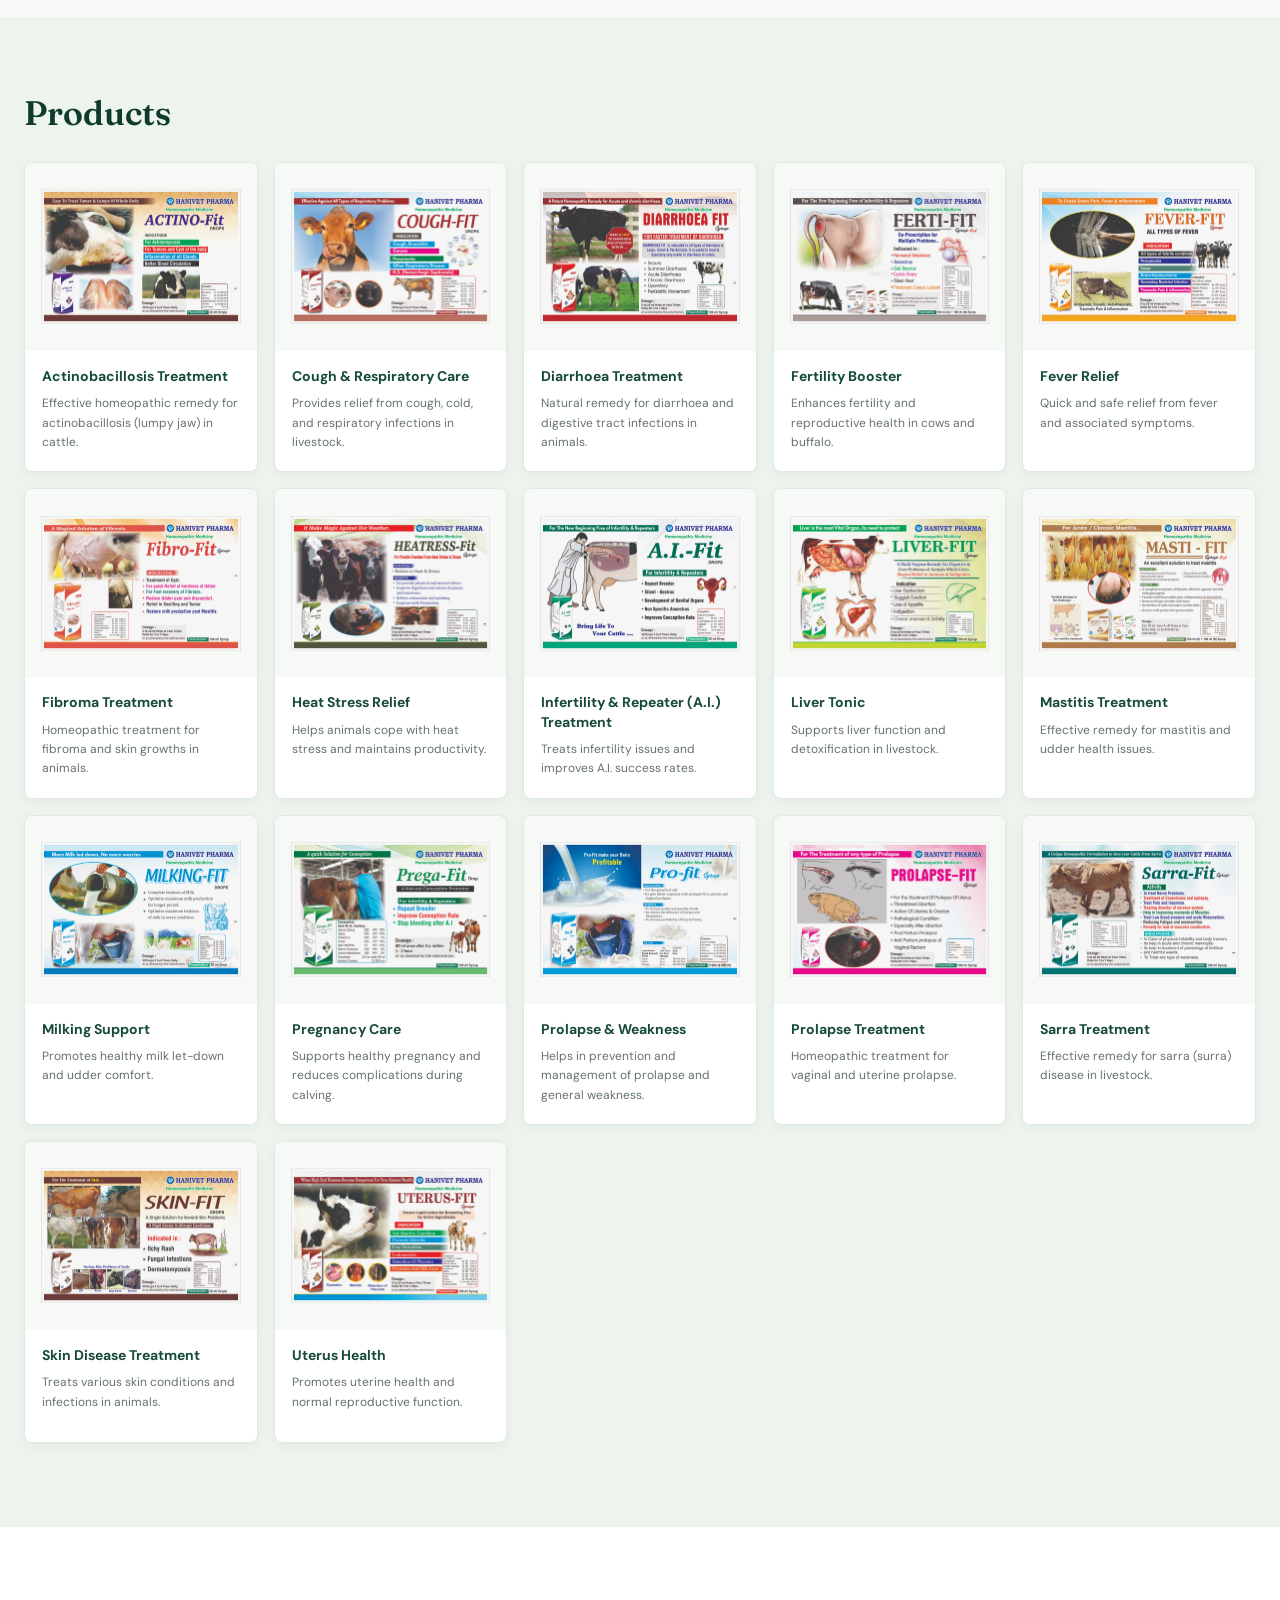
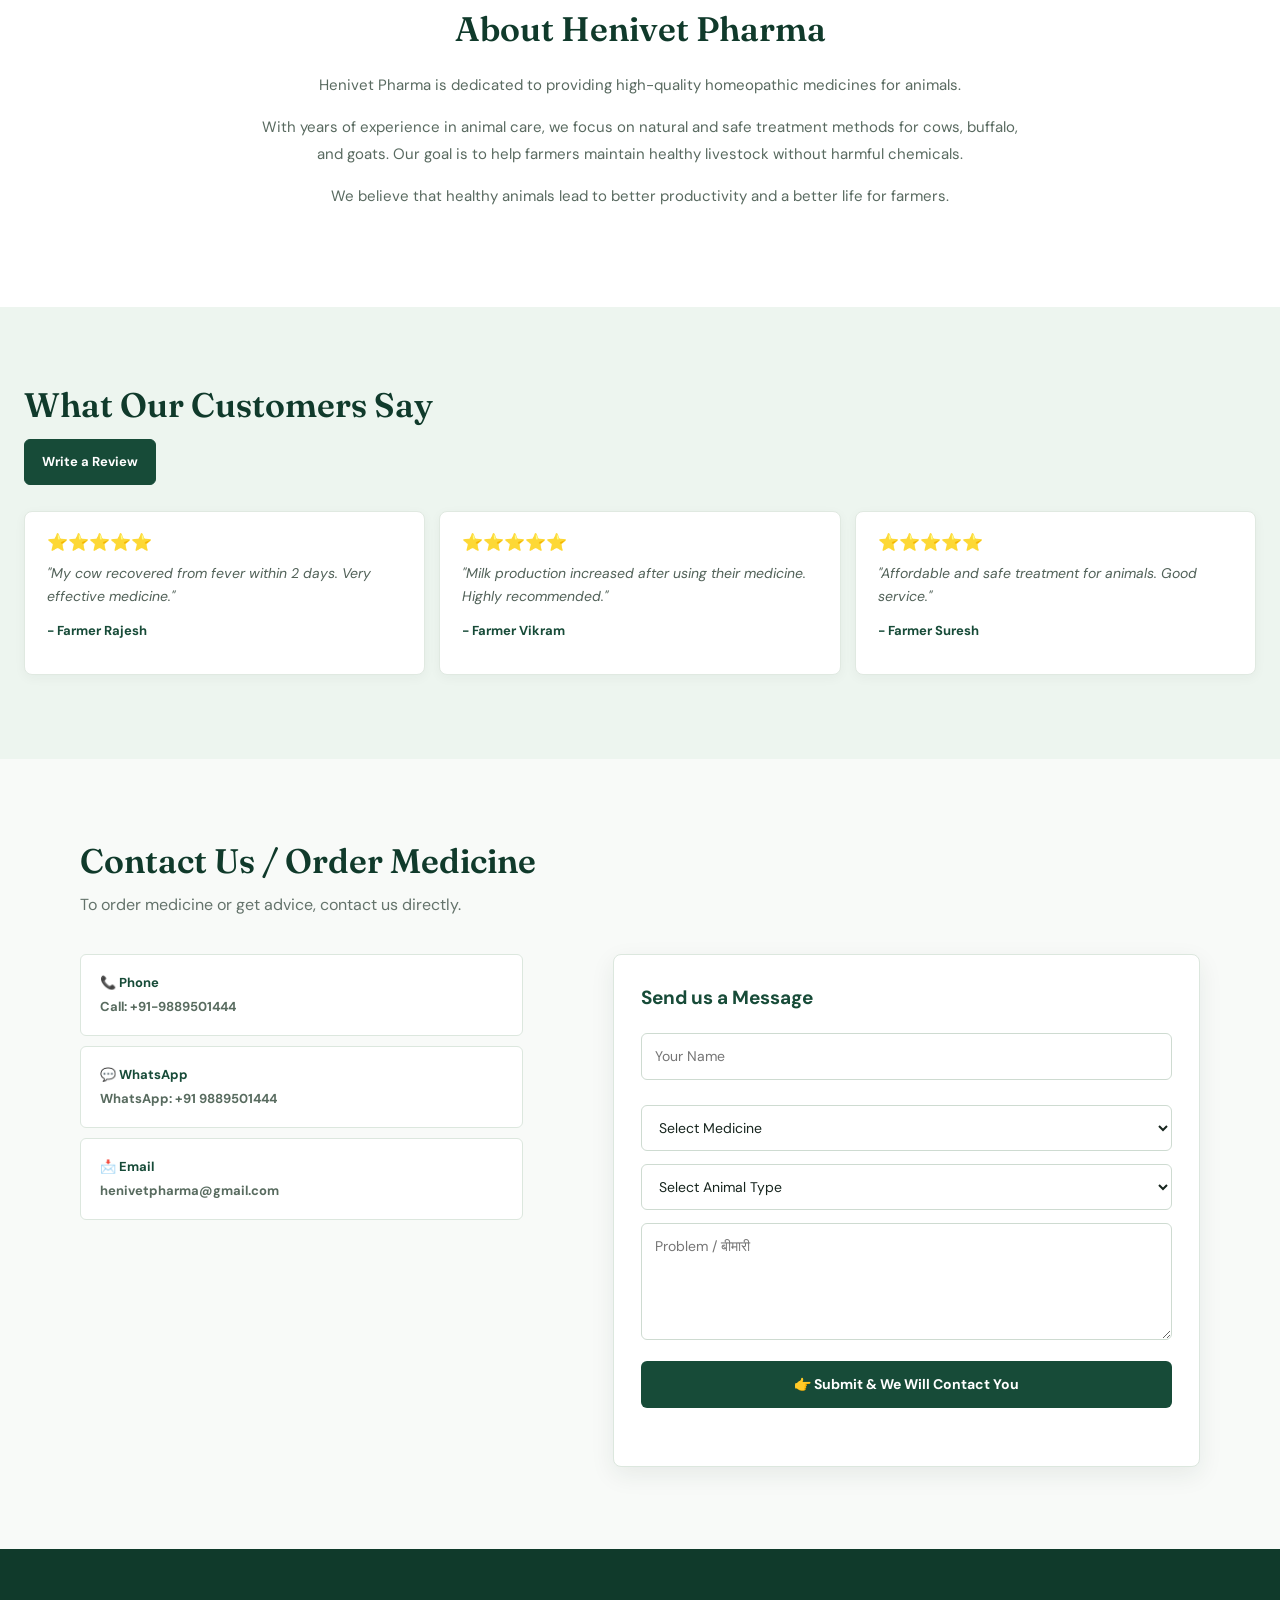
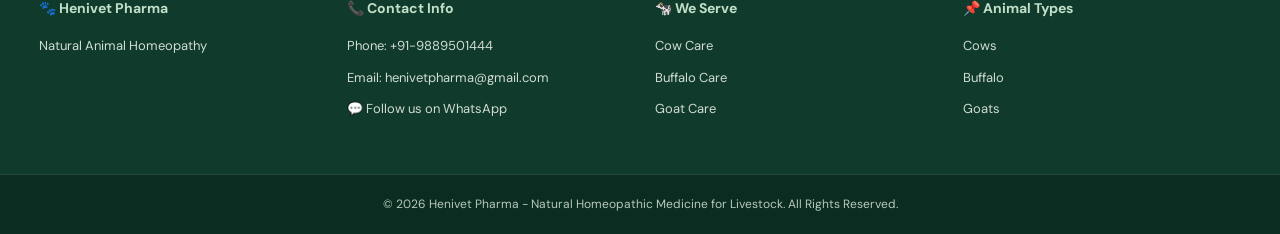
==== commit 1803650b: "phone number update" ====
--- a/index.html
+++ b/index.html
@@ -42,7 +42,7 @@
             "name": "Henivet Pharma",
             "url": "https://henivetpharma.com/",
             "email": "henivetpharma@gmail.com",
-            "telephone": "+91-9876543210"
+            "telephone": "+91-9889501444"
         }
     </script>
     <link rel="stylesheet" href="style.css">
@@ -54,8 +54,8 @@
             <a href="#" class="logo" data-lang="header_logo">🐾 Henivet Pharma</a>
             <div class="header-tagline" data-lang="header_tagline">Natural Homeopathic Care for Your Livestock</div>
             <div class="header-icons">
-                <a href="tel:+919876543210" class="contact-btn call-btn" data-lang="header_call">📞 Call Now</a>
-                <a href="https://wa.me/919876543210" class="contact-btn whatsapp-btn" target="_blank" data-lang="header_whatsapp">💬 WhatsApp</a>
+                <a href="tel:+919889501444" class="contact-btn call-btn" data-lang="header_call">📞 Call Now</a>
+                <a href="https://wa.me/919889501444" class="contact-btn whatsapp-btn" target="_blank" data-lang="header_whatsapp">💬 WhatsApp</a>
             </div>
         </div>
     </div>
@@ -117,8 +117,8 @@
             <p data-lang="hero_desc1">We provide safe and effective homeopathic medicines for cows, buffalo, and goats.</p>
             <p data-lang="hero_desc2">Our medicines help improve health, increase milk production, and treat common diseases naturally.</p>
             <div class="banner-buttons">
-                <a href="tel:+919876543210" class="banner-btn call-btn" data-lang="hero_call">📞 Call Now</a>
-                <a href="https://wa.me/919876543210" class="banner-btn whatsapp-btn" target="_blank" data-lang="hero_whatsapp">💬 WhatsApp Us</a>
+                <a href="tel:+919889501444" class="banner-btn call-btn" data-lang="hero_call">📞 Call Now</a>
+                <a href="https://wa.me/919889501444" class="banner-btn whatsapp-btn" target="_blank" data-lang="hero_whatsapp">💬 WhatsApp Us</a>
             </div>
         </div>
     </div>
